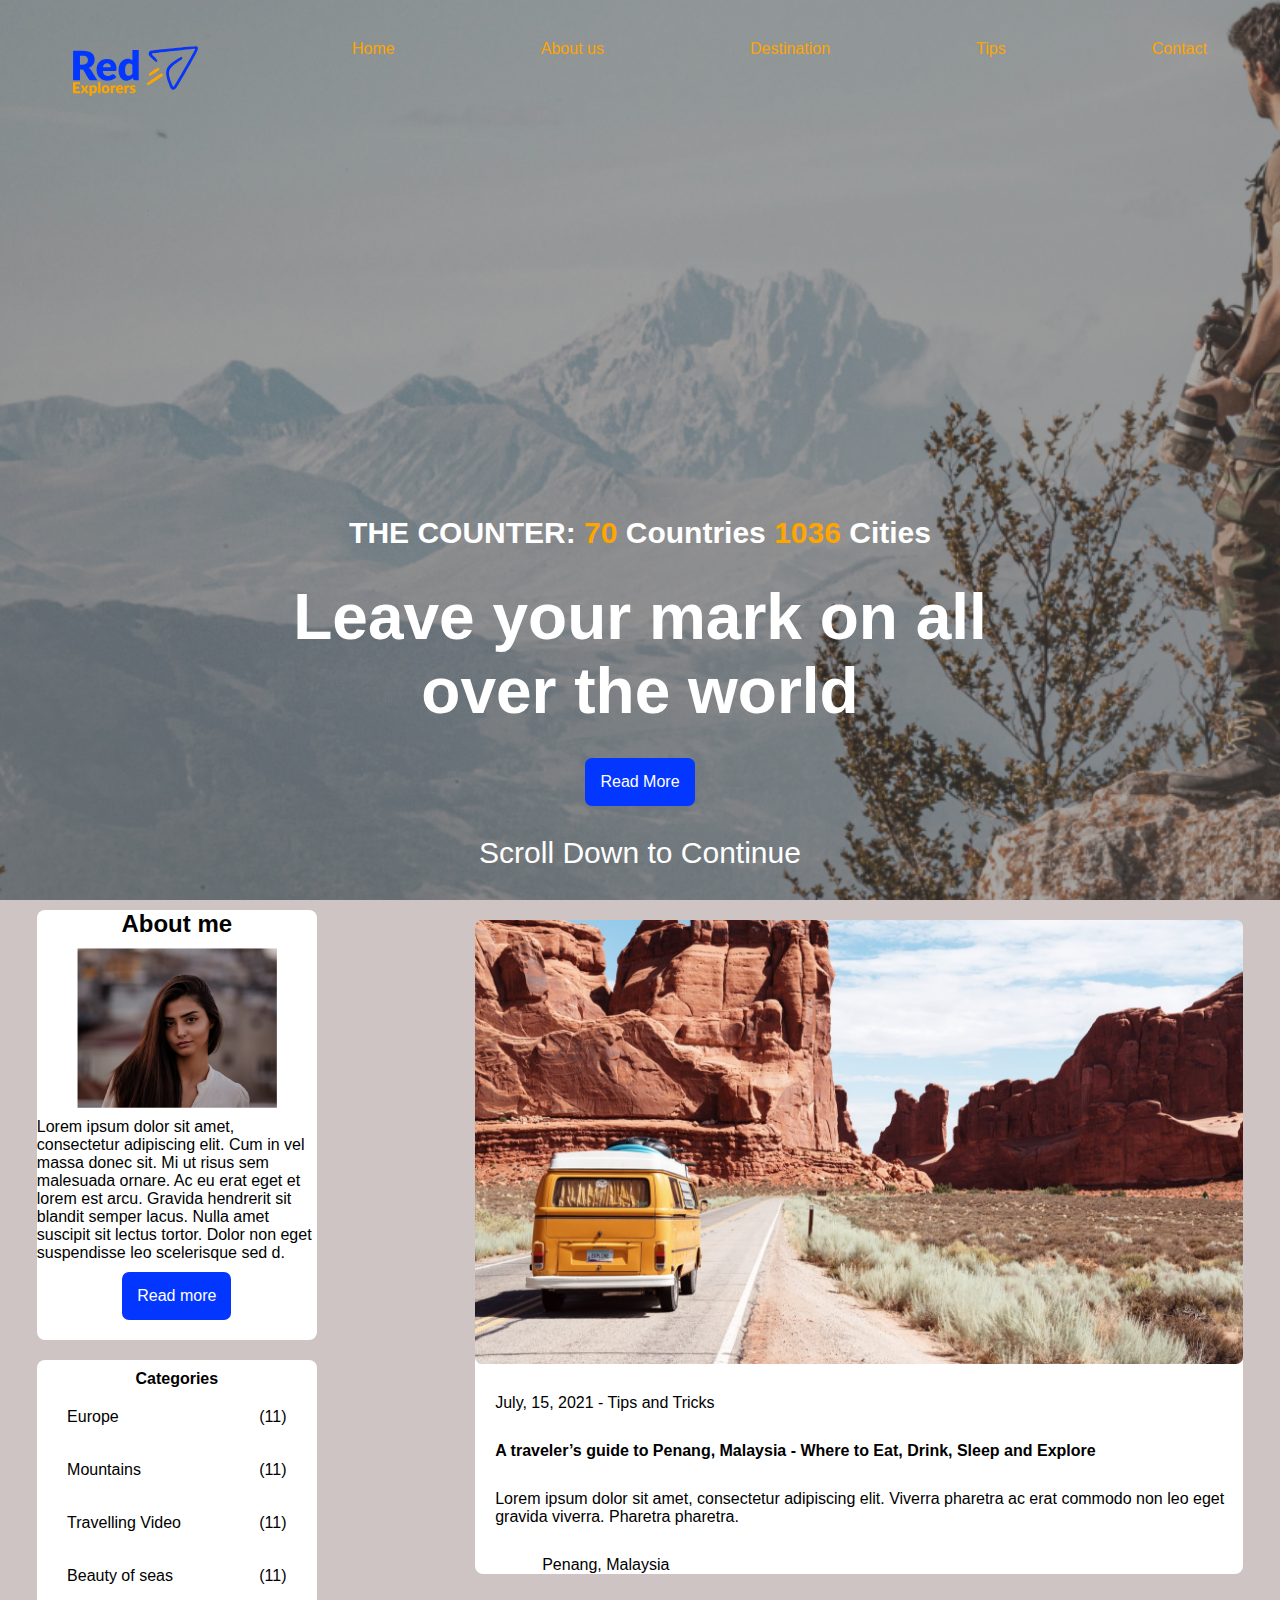
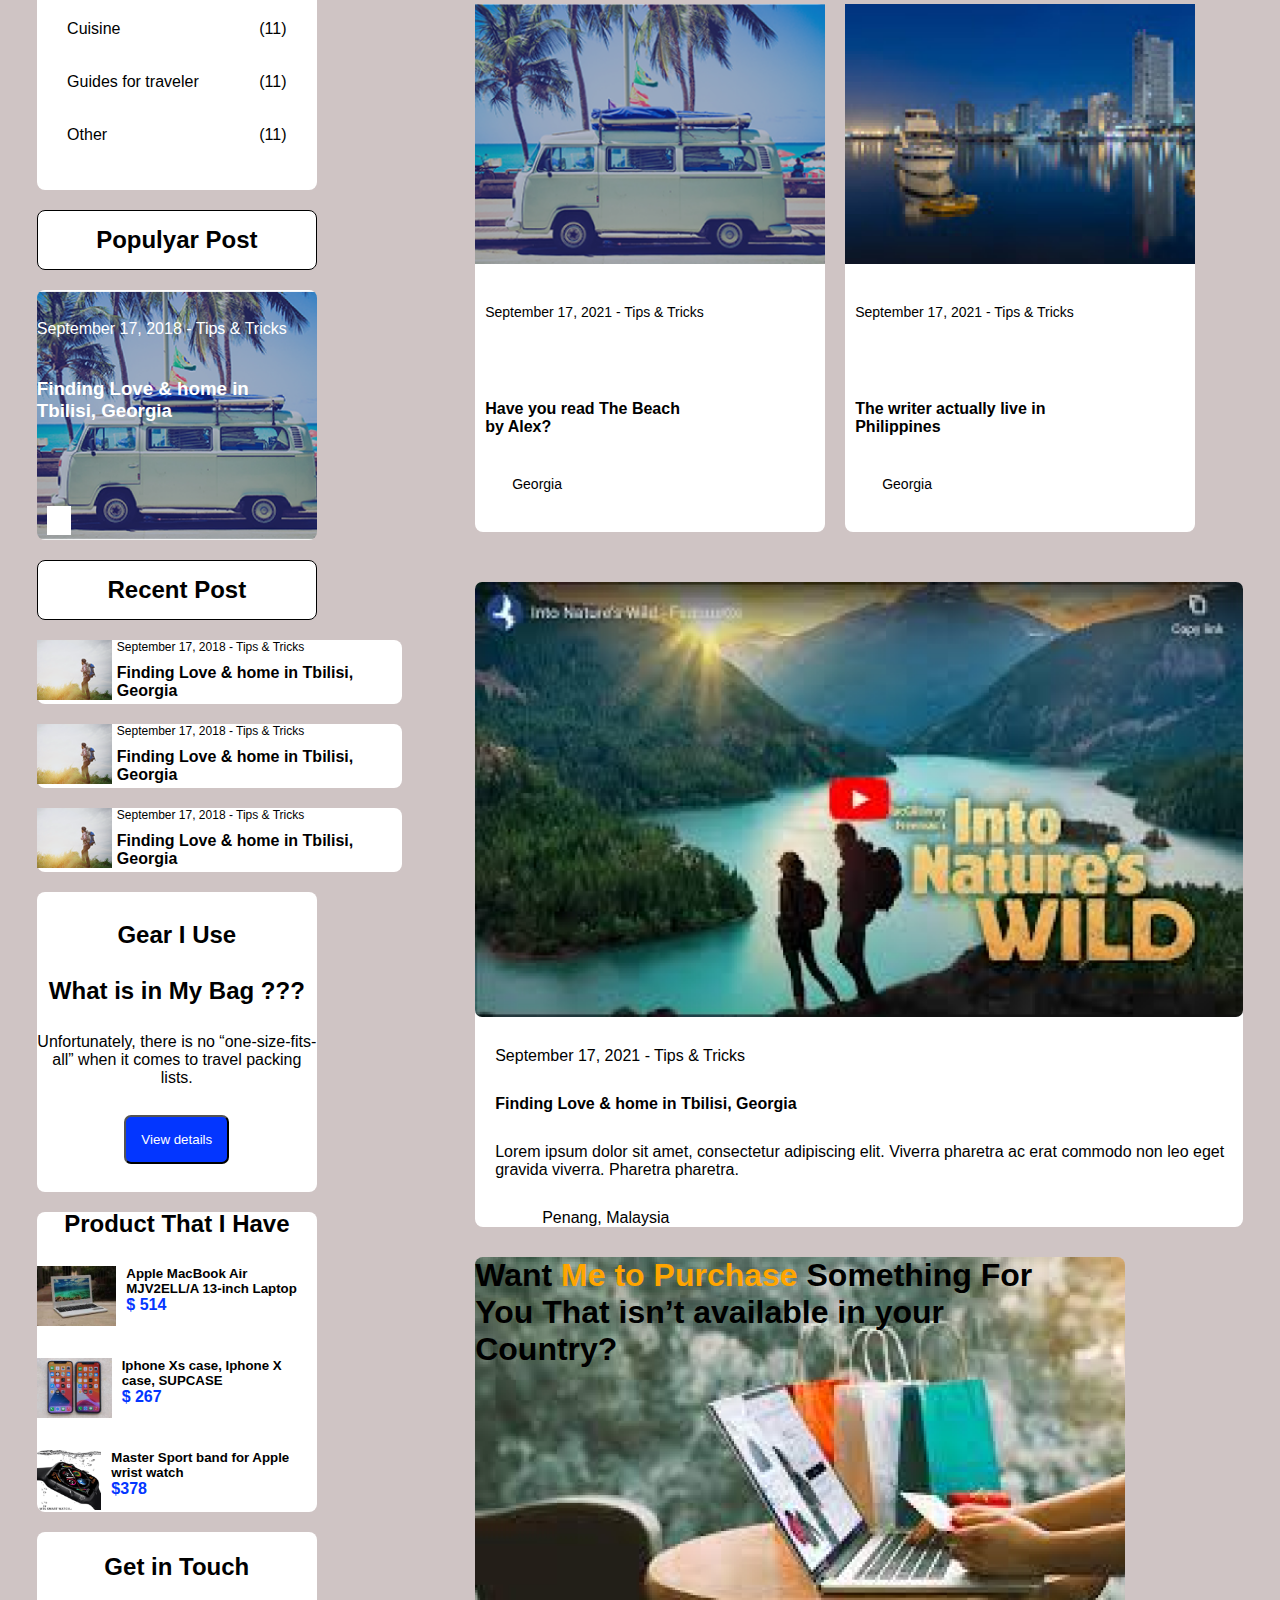
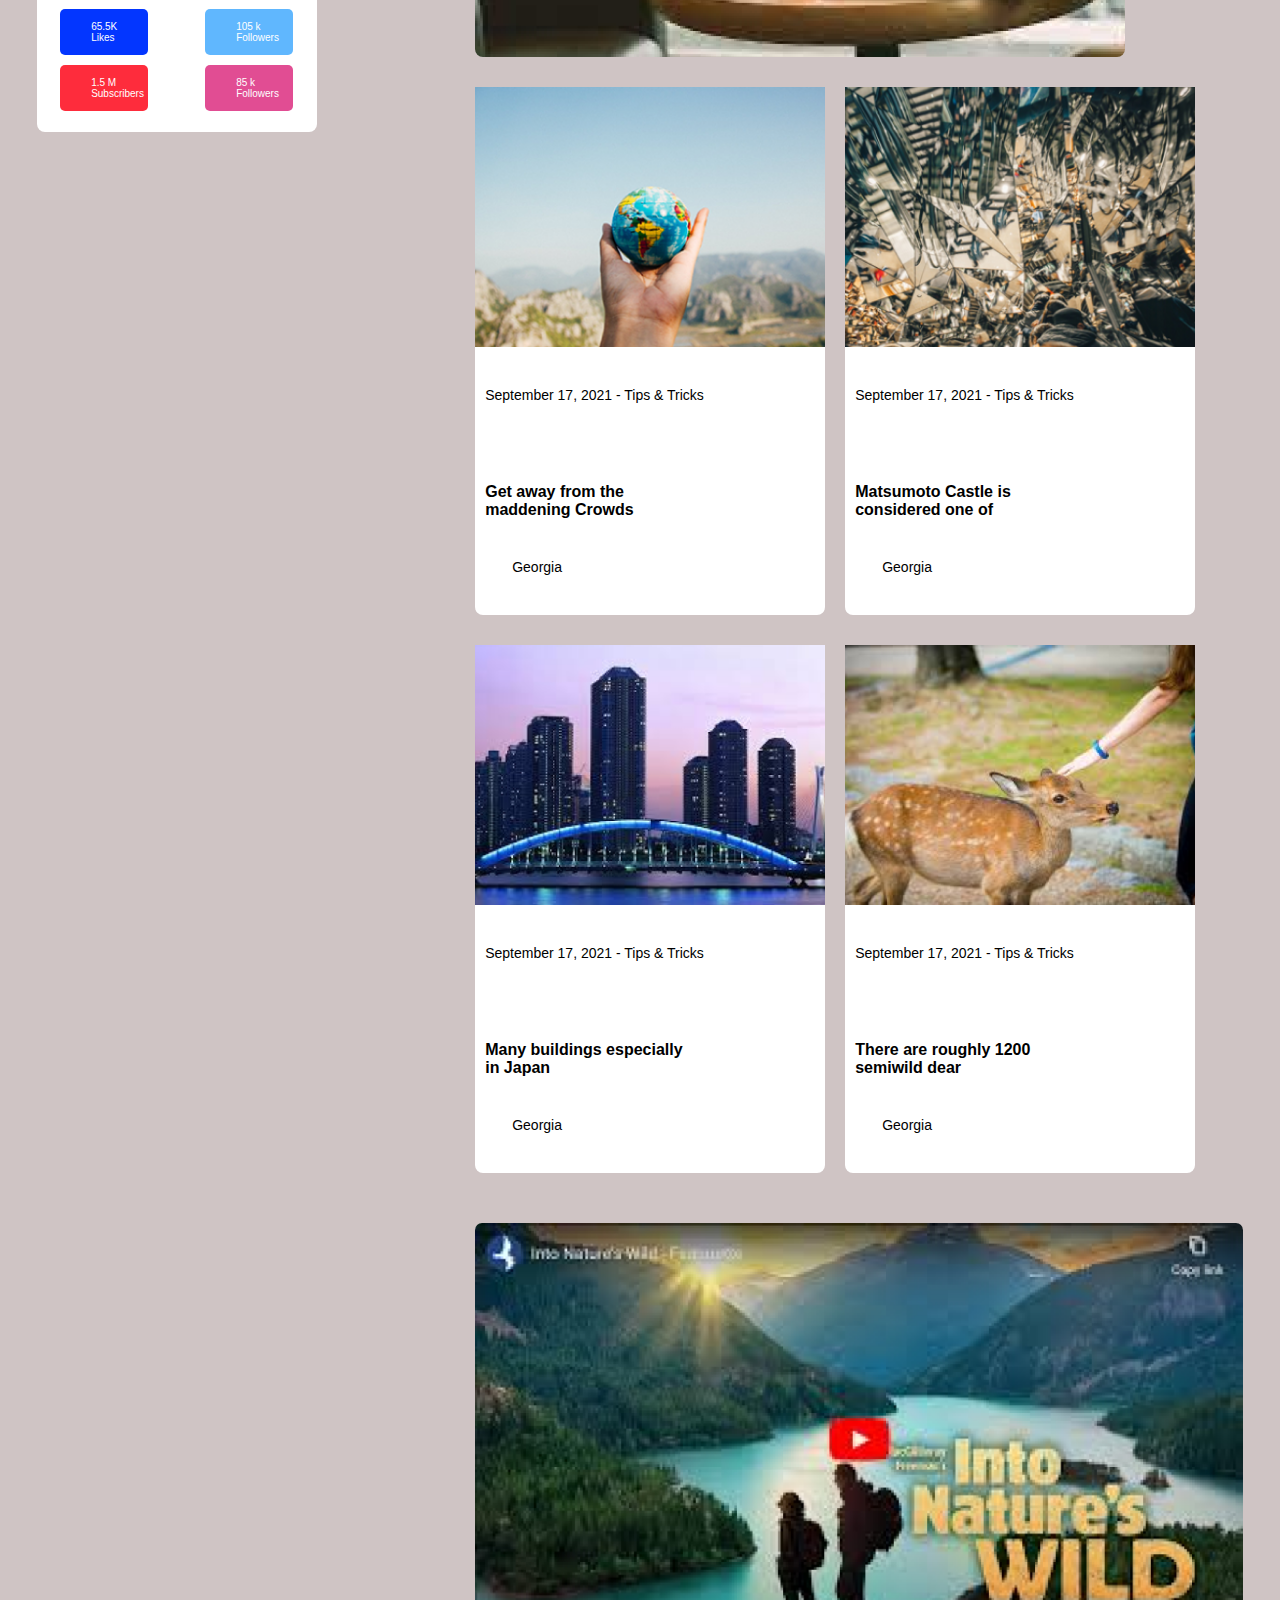
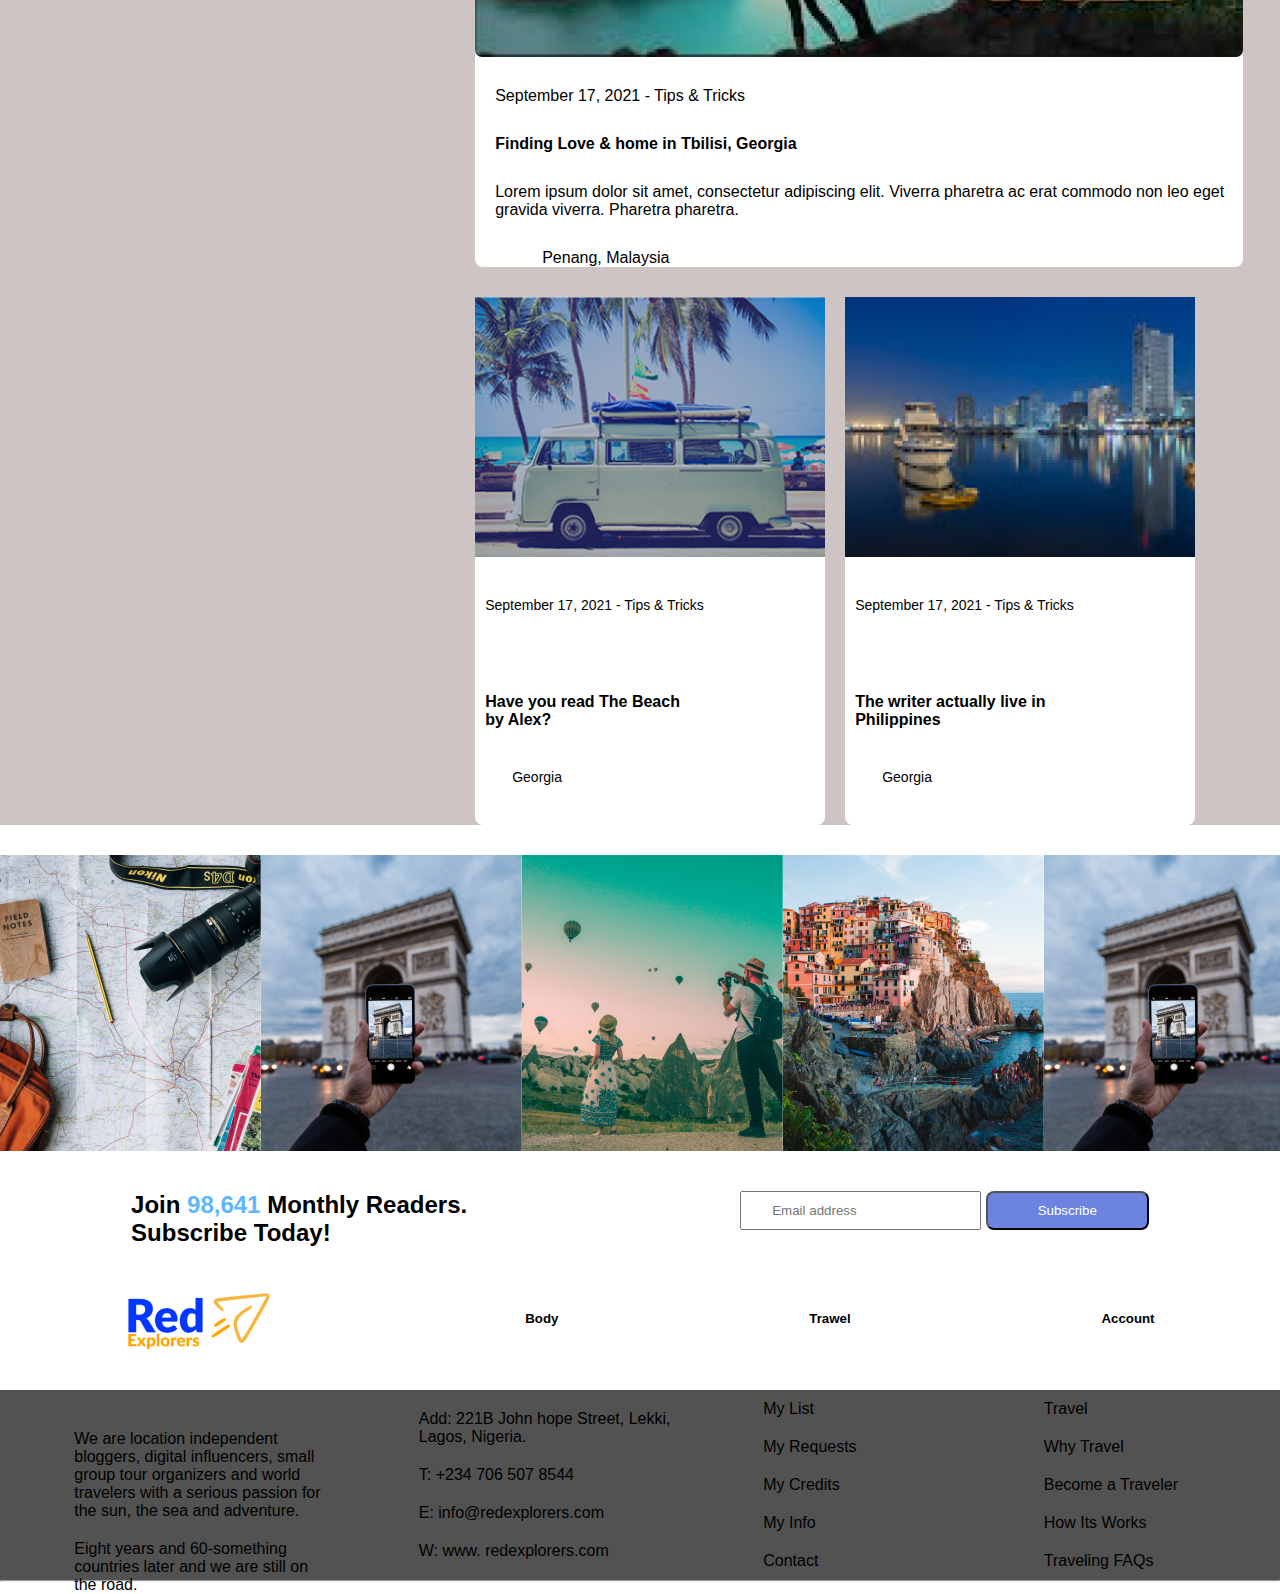
==== index.html @ 1b71341d "created welcome,section pages" ====
<!DOCTYPE html>
<html lang="en">

<head>
    <meta charset="UTF-8">
    <meta name="viewport" content="width=device-width, initial-scale=1.0">
    <title>figma3</title>
    <link rel="stylesheet" href="assets/Css/style.css">
    <link rel="stylesheet" href="https://cdnjs.cloudflare.com/ajax/libs/font-awesome/6.4.2/css/all.min.css"
        integrity="sha512-z3gLpd7yknf1YoNbCzqRKc4qyor8gaKU1qmn+CShxbuBusANI9QpRohGBreCFkKxLhei6S9CQXFEbbKuqLg0DA=="
        crossorigin="anonymous" referrerpolicy="no-referrer" />

</head>

<body>
    <div class="welcomepage">
        <div class="navigationbar">
            <img src="./assets/images/Logo (2).svg" alt="logo">
            <a href="./index.html">Home</a>
            <a href="#">About us</a>
            <a href="#">Destination</a>
            <a href="#">Tips</a>
            <a href="#">Contact</a>
        </div>
        <div class="section1">
            <h3>THE COUNTER: <span>70</span> Countries <span>1036 </span>Cities </h3>
            <h1>Leave your mark on all
                over the world </h1>
            <a href="#">Read More</a>
            <p>Scroll Down to Continue</p>
            <i class="fa-solid fa-circle-chevron-down" style="color:white; font-size: 30px; "></i>
        </div>
        <div class="location"><i class="fa-solid fa-location-dot" style="font-size:30px; color:#0336FF ;"></i></div>
    </div>

    <div class="section2">
        <div class="leftside">
            <div class="card1">
                <h2>About me</h2>
                <img src="./assets/images/Rectangle 33.png" alt="girl photo">
                <p>Lorem ipsum dolor sit amet, consectetur adipiscing elit. Cum in vel massa donec sit. Mi ut risus sem
                    malesuada ornare. Ac eu erat eget et lorem est arcu. Gravida hendrerit sit blandit semper lacus.
                    Nulla
                    amet suscipit sit lectus tortor. Dolor non eget suspendisse leo scelerisque sed d.</p>
                <a href="#">Read more</a>
            </div>
            <div class="card2">
                <h4 style="text-align: center; padding-top: 10px;">Categories</h4>
                <div class="numbersandparagraphs">
                    <div class="paragraphs">
                        <p>Europe</p>
                        <p>Mountains</p>
                        <p>Travelling Video</p>
                        <p>Beauty of seas</p>
                        <p>Cuisine</p>
                        <p> Guides for traveler</p>
                        <p>Other</p>
                    </div>
                    <div class="numbers">
                        <p>(11)</p>
                        <p>(11)</p>
                        <p>(11)</p>
                        <p>(11)</p>
                        <p>(11)</p>
                        <p>(11)</p>
                        <p>(11)</p>
                    </div>
                </div>
            </div>
            <div class="card3">
                <h2>Populyar Post</h2>
            </div>
            <div class="card4">
                <p> September 17, 2018 - Tips & Tricks</p>
                <h3>Finding Love & home in Tbilisi, Georgia</h3>
                <div class="icon">
                    <i class="fa-solid fa-chevron-left"></i>
                    <i class="fa-solid fa-chevron-right"></i>
                </div>
            </div>

            <div class="card5">
                <h2>Recent Post</h2>
            </div>
            <div class="card6">

                <div class="image">
                    <img src="./assets/images/image 8.png" alt="nature">
                </div>
                <div class="findinglove">
                    <p style="font-size: 12px;">September 17, 2018 - Tips & Tricks
                    </p>
                    <h4 style="width: 32ch;"> Finding Love & home in Tbilisi, Georgia </h4>
                </div>

            </div>
            <div class="card6">

                <div class="image">
                    <img src="./assets/images/image 8.png" alt="nature">
                </div>
                <div class="findinglove">
                    <p style="font-size: 12px;">September 17, 2018 - Tips & Tricks
                    </p>
                    <h4 style="width: 32ch;"> Finding Love & home in Tbilisi, Georgia </h4>
                </div>

            </div>
            <div class="card6">

                <div class="image">
                    <img src="./assets/images/image 8.png" alt="nature">
                </div>
                <div class="findinglove">
                    <p style="font-size: 12px;">September 17, 2018 - Tips & Tricks
                    </p>
                    <h4 style="width: 32ch;"> Finding Love & home in Tbilisi, Georgia </h4>
                </div>
            </div>
            <div class="card7">
                <h2>Gear I Use </h2>
                <h2> What is in My Bag ??? </h2>
                <p>Unfortunately, there is no “one-size-fits-all” when it comes to travel packing lists.</p>
                <button><a href="#">View details </a>
                </button>
            </div>

            <div class="card8">
                <h2>Product That I Have</h2>

                <div class="first">

                    <div class="image">
                        <img src="./assets/images/image 13.png" alt="Apple macBook">
                    </div>
                    <div class="price">
                        <h5>Apple MacBook Air MJV2ELL/A 13-inch Laptop </h5>
                        <p>$ 514</p>
                    </div>
                </div>
                <div class="first">

                    <div class="image">
                        <img src="./assets/images/image 14.png" alt="">
                    </div>
                    <div class="price">
                        <h5>Iphone Xs case, Iphone X case, SUPCASE </h5>
                        <p>$ 267</p>
                    </div>
                </div>

                <div class="first">

                    <div class="image">
                        <img src="./assets/images/image 15.png" alt="">
                    </div>
                    <div class="price">
                        <h5>Master Sport band for Apple wrist watch </h5>
                        <p>$378</p>
                    </div>
                </div>
            </div>

            <div class="card9">
                <h2> Get in Touch</h2>
                <div class="socialmedia">
                    <div class="facebook">

                        <a href="#"> <i class="fa-brands fa-facebook" style="color: white;"></i>
                            <p>65.5K Likes</p>
                        </a>

                    </div>

                    <div class="twitter">
                        <a href="#"> <i class="fa-brands fa-twitter"></i>
                            <p>105 k Followers</p>
                        </a>
                    </div>
                    <div class="youtube">
                        <a href="#"><i class="fa-brands fa-youtube"></i>
                            <p>1.5 M Subscribers</p>
                        </a>
                    </div>
                    <div class="insta">
                        <a href="#"> <i class="fa-brands fa-square-instagram"></i>
                            <p>85 k Followers</p>
                        </a>
                    </div>
                </div>

            </div>

        </div>

        <div class="rightside">
            <div class="card10">
                <img src="./assets/images/Rectangle 180.png" alt="bus">
                <p>July, 15, 2021 - Tips and Tricks </p>
                <h4>A traveler’s guide to Penang, Malaysia - Where to
                    Eat, Drink, Sleep and Explore </h4>
                <p>Lorem ipsum dolor sit amet, consectetur adipiscing elit. Viverra pharetra ac erat commodo non leo
                    eget gravida viverra. Pharetra pharetra.</p>


                <div class="loca">
                    <i class="fa-solid fa-location-dot" style="color: orange;"></i>
                    <p>Penang, Malaysia </p>
                </div>
            </div>

            <div class="cards11">
                <div class="card11">
                    <img src="./assets/images/image 4.png" alt="bus">
                    <p>September 17, 2021 - Tips & Tricks</p>
                    <h4 style="width: 25ch; padding-left: 10px;">Have you read The Beach by Alex?</h4>
                    <div class="loca">
                        <i class="fa-solid fa-location-dot" style="color: orange;"></i>
                        <p>Georgia </p>
                    </div>
                </div>

                <div class="card11">
                    <img src="./assets/images/image 5.png" alt="">
                    <p>September 17, 2021 - Tips & Tricks</p>
                    <h4 style="width: 25ch; padding-left: 10px;">The writer actually live in Philippines</h4>
                    <div class="loca">
                        <i class="fa-solid fa-location-dot" style="color: orange;"></i>
                        <p>Georgia </p>
                    </div>
                </div>
            </div>
            <div class="card10">
                <img src="./assets/images/image 17.png" alt="">
                <p>September 17, 2021 - Tips & Tricks </p>
                <h4>Finding Love & home in Tbilisi, Georgia </h4>
                <p>Lorem ipsum dolor sit amet, consectetur adipiscing elit. Viverra pharetra ac erat commodo non leo
                    eget gravida viverra. Pharetra pharetra.</p>

                <div class="loca">
                    <i class="fa-solid fa-location-dot" style="color: orange;"></i>
                    <p>Penang, Malaysia </p>
                </div>
            </div>

            <div class="card12">
                <h1> Want <span>Me to Purchase</span> Something For You That isn’t available in your Country?</h1>
            </div>
            <div class="cards11">
                <div class="card11">
                    <img src="./assets/images/image 19.png" alt="">
                    <p>September 17, 2021 - Tips & Tricks</p>
                    <h4 style="width: 25ch; padding-left: 10px;">Get away from the maddening Crowds</h4>
                    <div class="loca">
                        <i class="fa-solid fa-location-dot" style="color: orange;"></i>
                        <p>Georgia </p>
                    </div>
                </div>

                <div class="card11">
                    <img src="./assets/images/image 20.png" alt="">
                    <p>September 17, 2021 - Tips & Tricks</p>
                    <h4 style="width: 25ch; padding-left: 10px;">Matsumoto Castle is considered one of</h4>
                    <div class="loca">
                        <i class="fa-solid fa-location-dot" style="color: orange;"></i>
                        <p>Georgia </p>
                    </div>
                </div>
            </div>
            <div class="cards11">
                <div class="card11">
                    <img src="./assets/images/image 21.png" alt="crowds">
                    <p>September 17, 2021 - Tips & Tricks</p>
                    <h4 style="width: 25ch; padding-left: 10px;">Many buildings especially in Japan </h4>
                    <div class="loca">
                        <i class="fa-solid fa-location-dot" style="color: orange;"></i>
                        <p>Georgia </p>
                    </div>
                </div>

                <div class="card11">
                    <img src="./assets/images/image 22.png" alt="castle">
                    <p>September 17, 2021 - Tips & Tricks</p>
                    <h4 style="width: 25ch; padding-left: 10px;">There are roughly 1200 semiwild dear</h4>
                    <div class="loca">
                        <i class="fa-solid fa-location-dot" style="color: orange;"></i>
                        <p>Georgia </p>
                    </div>
                </div>
            </div>
            <div class="card10">
                <img src="./assets/images/image 17.png" alt="">
                <p>September 17, 2021 - Tips & Tricks </p>
                <h4>Finding Love & home in Tbilisi, Georgia </h4>
                <p>Lorem ipsum dolor sit amet, consectetur adipiscing elit. Viverra pharetra ac erat commodo non leo
                    eget gravida viverra. Pharetra pharetra.</p>


                <div class="loca">
                    <i class="fa-solid fa-location-dot" style="color: orange;"></i>
                    <p>Penang, Malaysia </p>
                </div>
            </div>

            <div class="cards11">
                <div class="card11">
                    <img src="./assets/images/image 4.png" alt="bus">
                    <p>September 17, 2021 - Tips & Tricks</p>
                    <h4 style="width: 25ch; padding-left: 10px;">Have you read The Beach by Alex?</h4>
                    <div class="loca">
                        <i class="fa-solid fa-location-dot" style="color: orange;"></i>
                        <p>Georgia </p>
                    </div>
                </div>

                <div class="card11">
                    <img src="./assets/images/image 5.png" alt="">
                    <p>September 17, 2021 - Tips & Tricks</p>
                    <h4 style="width: 25ch; padding-left: 10px;">The writer actually live in Philippines</h4>
                    <div class="loca">
                        <i class="fa-solid fa-location-dot" style="color: orange;"></i>
                        <p>Georgia </p>
                    </div>
                </div>
            </div>
        </div>
    </div>
    <div class="images">
        <img src="./assets/images/qyAka7W5uMY.png" alt="">
        <img src="./assets/images/O0zLR_lVt8I.png" alt="">
        <img src="./assets/images/miKmVyq3qhE.png" alt="">
        <img src="./assets/images/rknrvCrfS1k.png" alt="">
        <img src="./assets/images/O0zLR_lVt8I.png" alt="">
        <img src="./assets/images/qyAka7W5uMY.png" alt="">
    </div>
    <div class="footer1">
        <h2 style="width: 26ch;">
            Join <span>98,641 </span>Monthly Readers. Subscribe Today!
        </h2>
        <div class="emailsubscribe">
            <input type="text" placeholder="Email address" style="padding: 10px 30px; ">
            <button>Subscribe</button>
        </div>
    </div>
    <div class="footerhead">
        <img src="./assets/images/Group 12 1.png" alt="logo">
        <h5>Body</h5>
        <h5>Trawel</h5>
        <h5>Account</h5>
    </div>
    <div class="end">

        <div class="footerends">
            <div class="footerend1">
                <p>We are location independent bloggers, digital influencers, small group tour organizers and world
                    travelers
                    with a serious passion for the sun, the sea and adventure.
                </p>
                <p> Eight years and 60-something countries later and we are still on the road.</p>
            </div>
            <div class="footerend2">
                <p>Add: 221B John hope
                    Street, Lekki, Lagos,
                    Nigeria.</p>
                <a href="#">T: +234 706 507 8544</a>
                <a href="#">E: info@redexplorers.com</a>
                <a href="#">W: www. redexplorers.com</a>
            </div>
            <div class="footerend3">
                <a href="#"> My List</a>
                <a href="#"> My Requests</a>
                <a href="#">My Credits </a>
                <a href="#"> My Info</a>
                <a href="#">Contact </a>
            </div>
            <div class="footerend4">
                <a href="#">Travel</a>
                <a href="#">Why Travel</a>
                <a href="#">Become a Traveler</a>
                <a href="#">How Its Works</a>
                <a href="#">Traveling FAQs</a>
            </div>
        </div>
        <hr>

        
    </div>

</body>
---- assets/Css/style.css ----
* {
  margin: 0px;
  padding: 0px;
  box-sizing: border-box;
  font-family: sans-serif;
}

.welcomepage {
  display: flex;
  flex-direction: column;
  justify-content: space-between;

  height: 100vh;
  background-image: url("../images/Rectangle\ 1.png");
  background-repeat: no-repeat;
  background-size: cover;
  position: relative;

}

.navigationbar {
  display: flex;
  justify-content: space-around;
  margin-top: 40px;
}

.navigationbar a {
  text-decoration: none;
  color: #FFA500;
}

.section1 {
  display: flex;
  flex-direction: column;
  gap: 30px;
  justify-content: center;
  align-items: center;

}

.section1 a {
  color: white;
  background-color: #0336FF;
  padding: 15px;
  text-decoration: none;
  border-radius: 7px;
}

.section1 p,
.section1 h3,
.section1 h1 {
  color: white
}

.section1 h1 {
  width: 22ch;
  text-align: center;
  font-size: 64px;
}

.section1 span {
  color: #FFA500;
}

.section1 h3,
.section1 span,
.section1 p {
  font-size: 30px;
}

.location {
  position: absolute;
  bottom: 30px;
  right: 80px;
}

.card1 {
  width: 280px;
  height: 430px;

}

.card1 img {
  width: 200px;
  height: 160px;
}

.card1 a {
  color: white;
  background-color: #0336FF;
  padding: 15px;
  text-decoration: none;
  border-radius: 7px;
}

.card1 {
  display: flex;
  flex-direction: column;
  gap: 10px;
  align-items: center;
  margin-top: 10px;
}

.card2 {
  width: 280px;
  height: 430px;
}

.paragraphs {
  margin-top: 20px;
  display: flex;
  flex-direction: column;
  gap: 35px;
}

.numbers {
  margin-top: 20px;
  display: flex;
  flex-direction: column;
  gap: 35px;
}

.numbersandparagraphs {
  display: flex;
  justify-content: space-around;
}

.card3 {
  text-align: center;
  width: 280px;
  height: 60px;
  border: 1px solid;
  display: flex;
  align-items: center;
  justify-content: center;
}

.card4 p {
  margin-top: 30px;
  color: white;
}

.card4 h3 {
  font-weight: bold;
  color: white;
  width: 23ch;
}

.card4 {
  width: 280px;
  height: 250px;
  display: flex;
  flex-direction: column;
  gap: 40px;
  background-image: url("../images/image\ 6.png");
  background-size: cover;
}

.card5 {
  width: 280px;
  height: 60px;
  border: 1px solid;
  display: flex;
  align-items: center;
  justify-content: center;
}

.card4 i {
  background-color: white;
  padding: 6px;
}

/* .icon{
  display: flex;
  margin-left: 10px;
  gap: 30px;
} */
.icon {
  position: absolute;
  bottom: 10px;
  left: 10px;
}

.card4 {
  position: relative;
}

.findinglove {
  display: flex;
  flex-direction: column;
  gap: 10px;
}

.card6 {
  display: flex;
  justify-content: space-around;

}

.card6 img {
  height: 60px;
  margin-right: 5px;
}

.card7 a {
  color: white;
  text-decoration: none;
}

.card7 button {
  background-color: #0336FF;
  padding: 15px;
  border-radius: 7px;
}

.card7,
.card8,
.card9 {
  width: 280px;
  height: 300px;
  display: flex;
  flex-direction: column;
  gap: 28px;
  justify-content: center;
  align-items: center;
}

.card7 p {
  text-align: center;
  color: rgb (170, 171, 172);
}

.card8 p {
  color: #0336FF;
  font-weight: bold;
}

.first {
  display: flex;
  flex-direction: row;
  gap: 5px;
}

.card8 img {
  height: 60px;
  margin-right: 5px;
}


.facebook a,
.twitter a,
.youtube a,
.insta a {
  background-color: #0336FF;
  padding: 12px 24px;
  border-radius: 5px;
  display: flex;
  gap: 7px;
  text-decoration: none;
}

.facebook a,
.twitter a,
.youtube a,
.insta a {
  color: white;
}

.card9 .twitter a {
  background-color: #60B7FE;
}

.card9 p {
  width: 6ch;
  font-size: 10px;
}

.card9 .youtube a {
  background-color: #FE2C3C;
}

.card9 .insta a {
  background-color: #E14D93;
}

.card9 {
  background-color: bisque;
  height: 200px;
}

.socialmedia {
  display: flex;
  flex-wrap: wrap;
  justify-content: space-around;
  gap: 10px;
}

.leftside {
  display: flex;
  flex-direction: column;
  gap: 20px;
}

.card10 img {
  width: 100%;
  height: 70%;
  object-fit: cover;
  border-radius: 7px;
}

.loca,
.comment {
  display: flex;
  gap: 7px;
  padding-left: 20px;
}

.endcard10 {
  display: flex;
}

.card10 {
  display: flex;
  flex-direction: column;
  gap: 30px;
  margin-top: 20px;
}

.card10 p,
.card10 h4,
.card10 i {
  padding-left: 20px;
}

.card11 {
  width: 350px;
  display: flex;
  gap: 40px;
  flex-direction: column;

}

.card11 img {
  width: 350px;
  height: 260px;
  object-fit: cover;
}

.card11 p {
  font-size: 14px;
  margin-bottom: 40px;
  padding-left: 10px;
}

.cards11 {
  display: flex;
  gap: 20px;
}

.card12 {
  background-image: url("../images/image\ 18.png");
  object-fit: cover;
  background-repeat: no-repeat;
  object-fit: cover;
  width: 650px;
  height: 400px;
}

.card12 h1 {
  width: 32ch;
}

.card12 h1 span {
  color: #FFA500;
}

.rightside {
  display: flex;
  flex-direction: column;
  gap: 30px;
  width: 60%;
}

.section2 {
  display: flex;
  justify-content: space-around;
  background-color: rgb(207, 196, 196);
}

.card1,
.card2,
.card3,
.card4,
.card5,
.card6,
.card7,
.card8,
.card9,
.card10,
.card11,
.card12 {
  background-color: white;
  border-radius: 8px;
}

.images {
  margin-top: 30px;
  display: flex;
}

.footer1 {
  margin-top: 40px;
  display: flex;
  justify-content: space-around;
}

.footer1 button {
  color: white;
  background-color: #6c84e0;
  padding: 10px 50px;
  border-radius: 8px;
}

.footer1 span {
  color: #60B7FE;
}

.footer1 button:hover {
  background-color: blue;
}

.footerhead{
margin-top: 40px;
  display: flex;
  justify-content: space-around;
  align-items: center;
}
.footerhead h5{
  font-weight:900
}
.footerend1{
  display: flex;
  flex-direction: column;
  gap: 20px;
  height: 150px;
  width: 20%;
  margin-left: 30px;
  margin-top: 40px;
}
.footerend2{
  display: flex;
  flex-direction: column;
  gap: 20px;
  height: 150px;
  width: 20%;

}
.footerend3,.footerend4{
  display: flex;
  flex-direction: column;
  gap: 20px;
  height: 170px;
  width: 15%;
 
}
.footerend2 a,.footerend3 a,.footerend4 a{
  text-decoration: none;
  color: black;
}

.footerends{
  display: flex;
  justify-content: space-around;
  align-items: center;
  margin-top: 40px;
}
.end{
  background: rgba(0, 0, 0, 0.68);
}
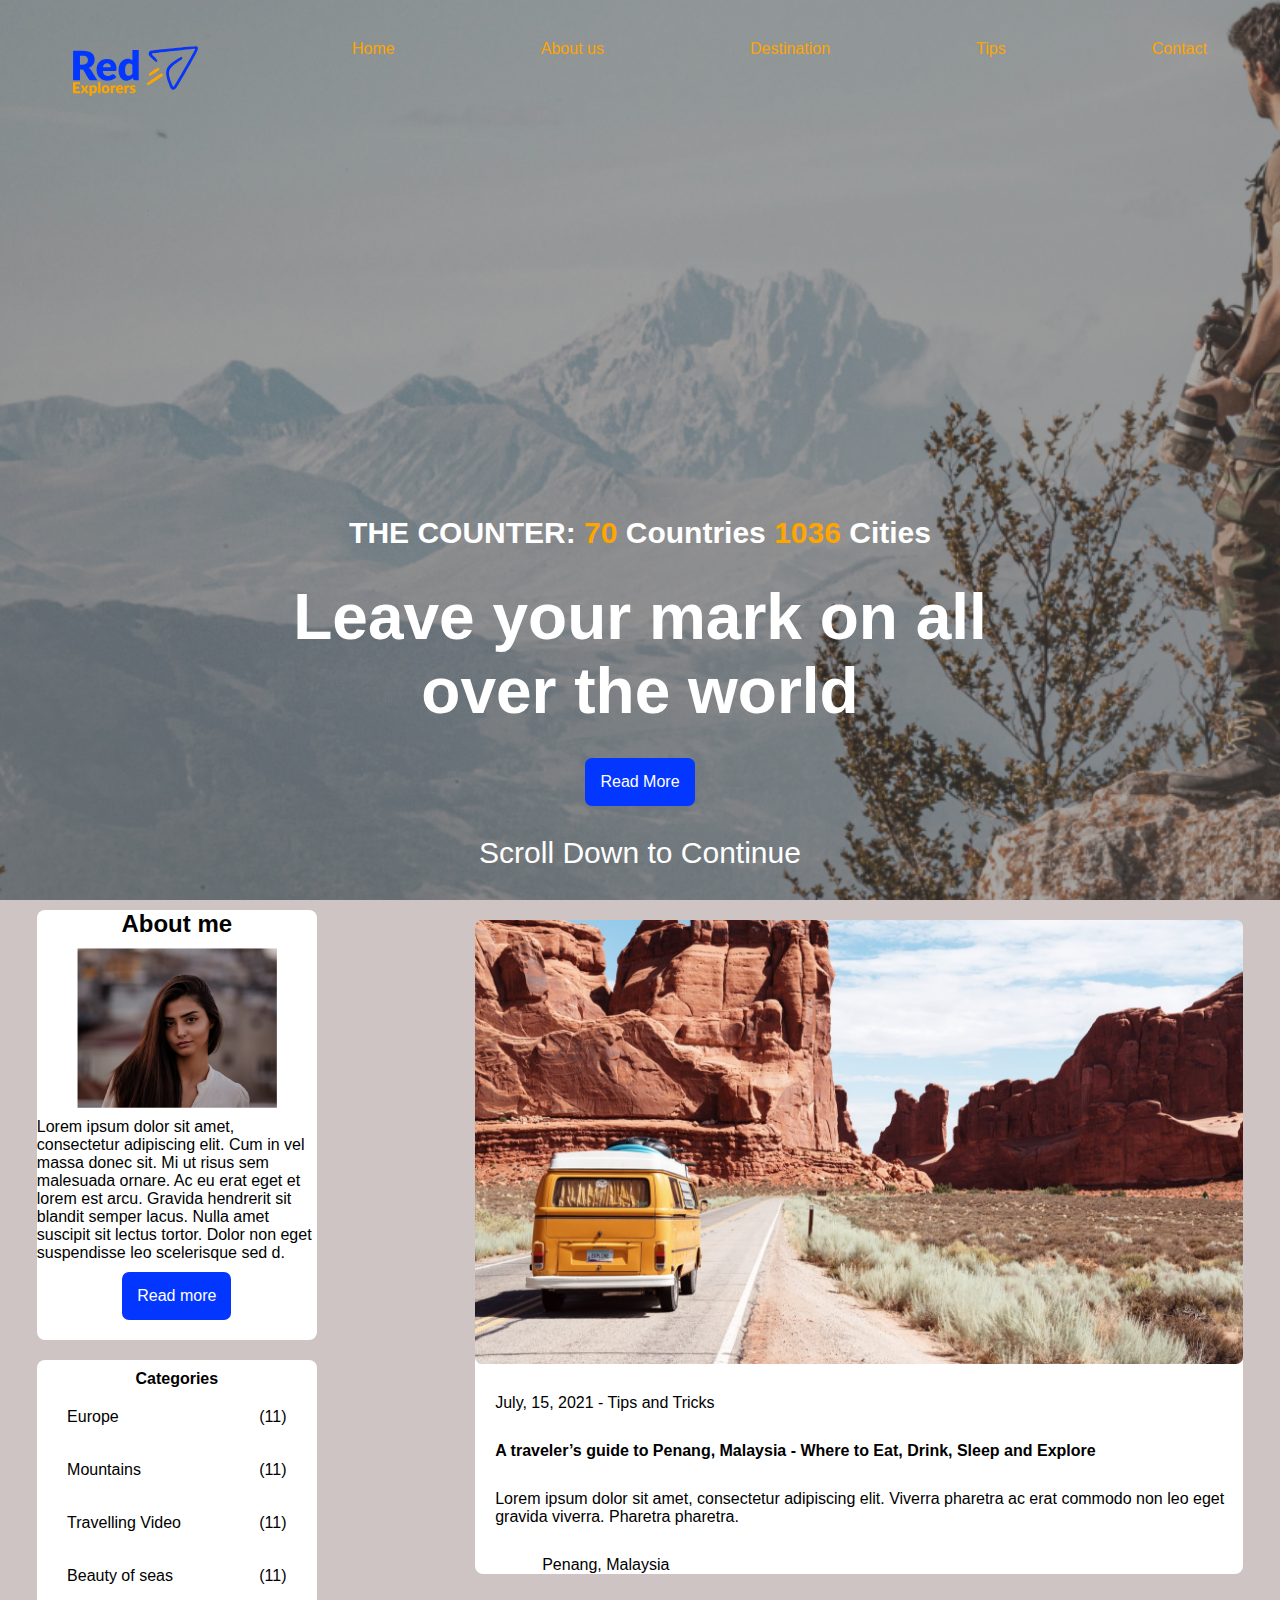
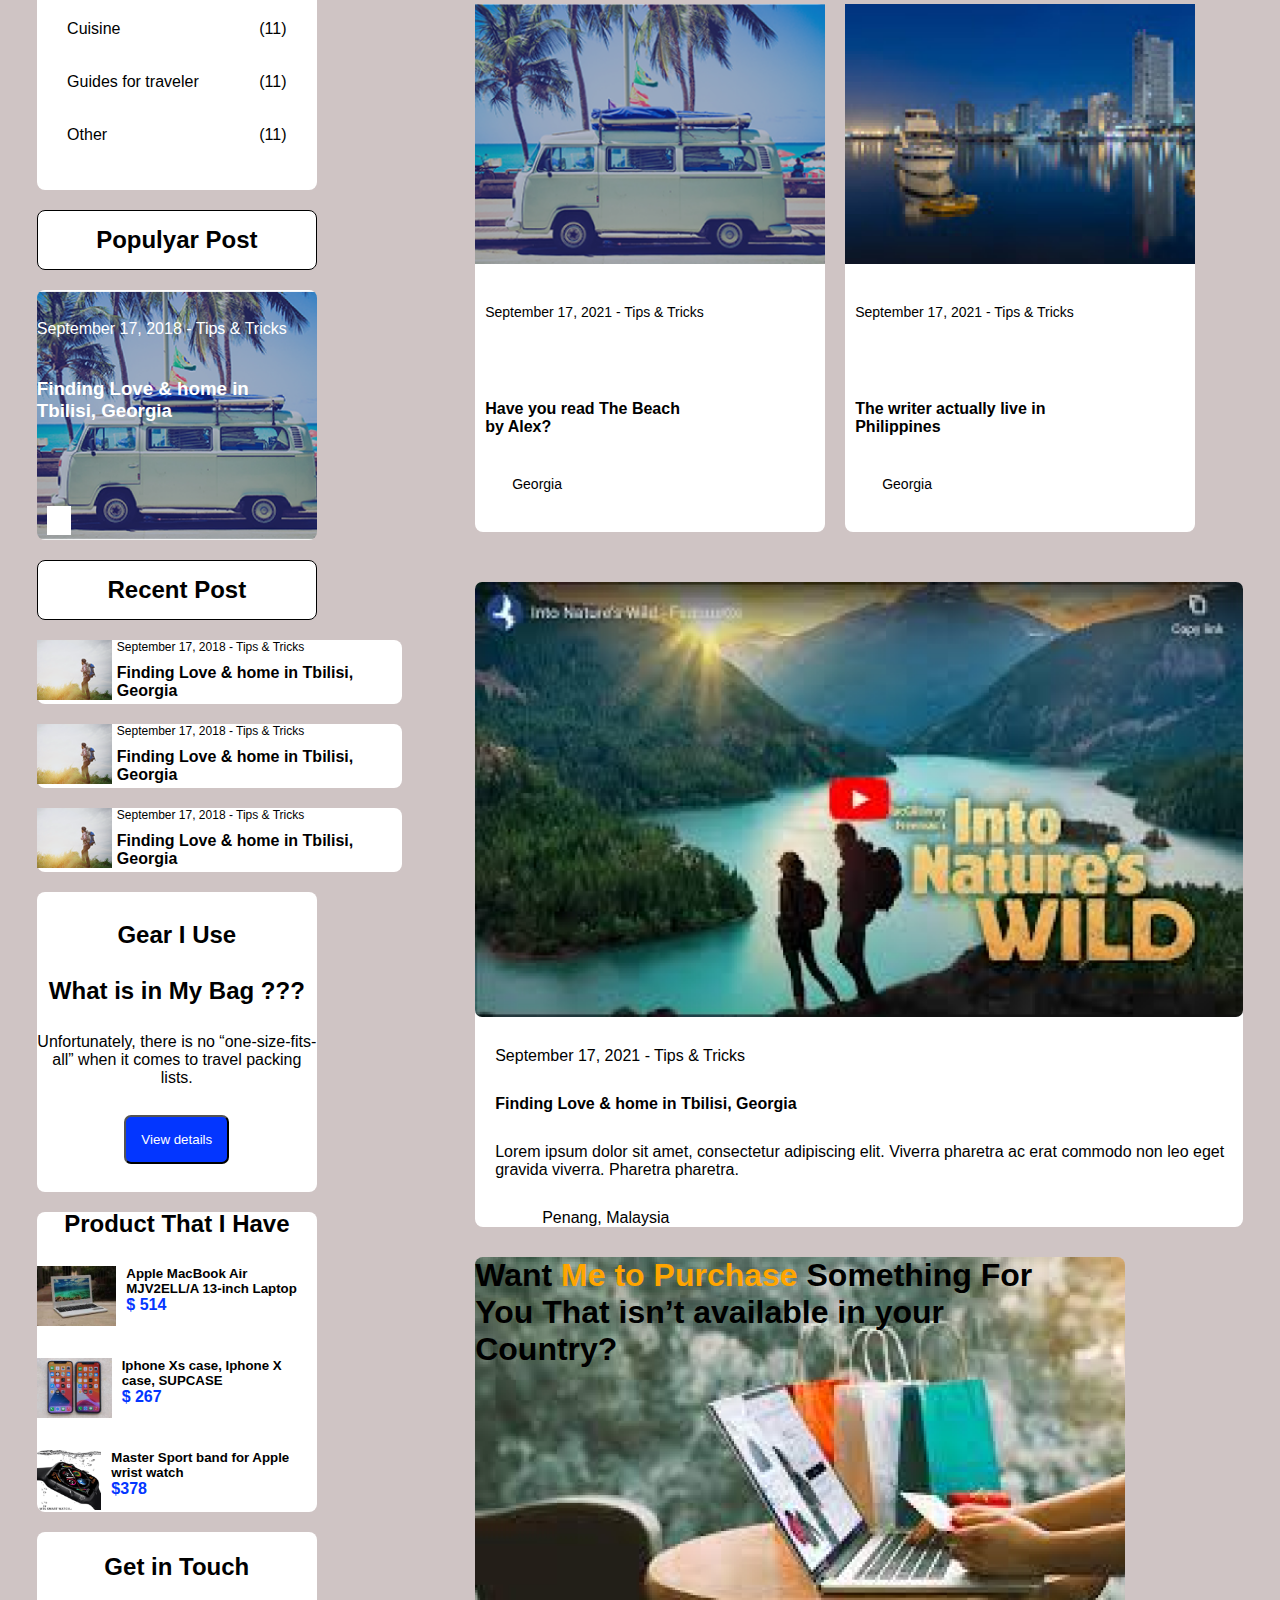
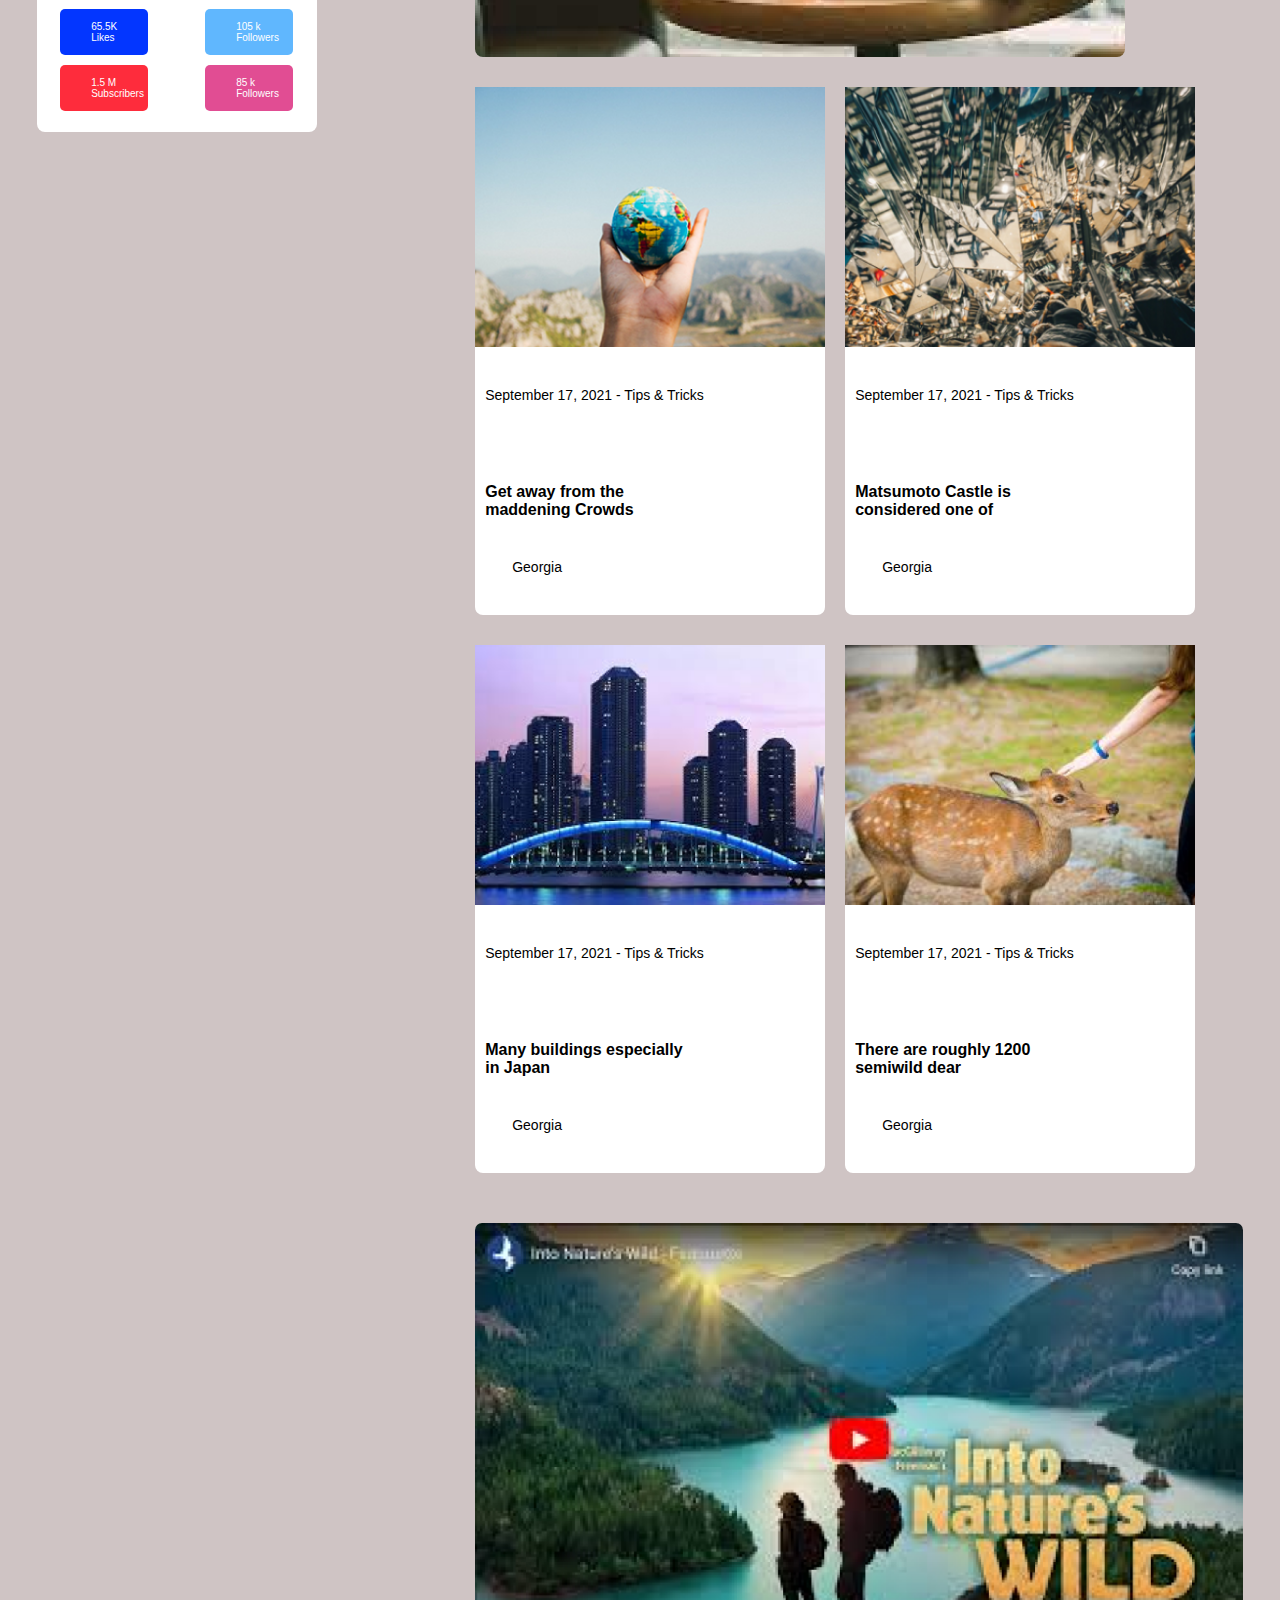
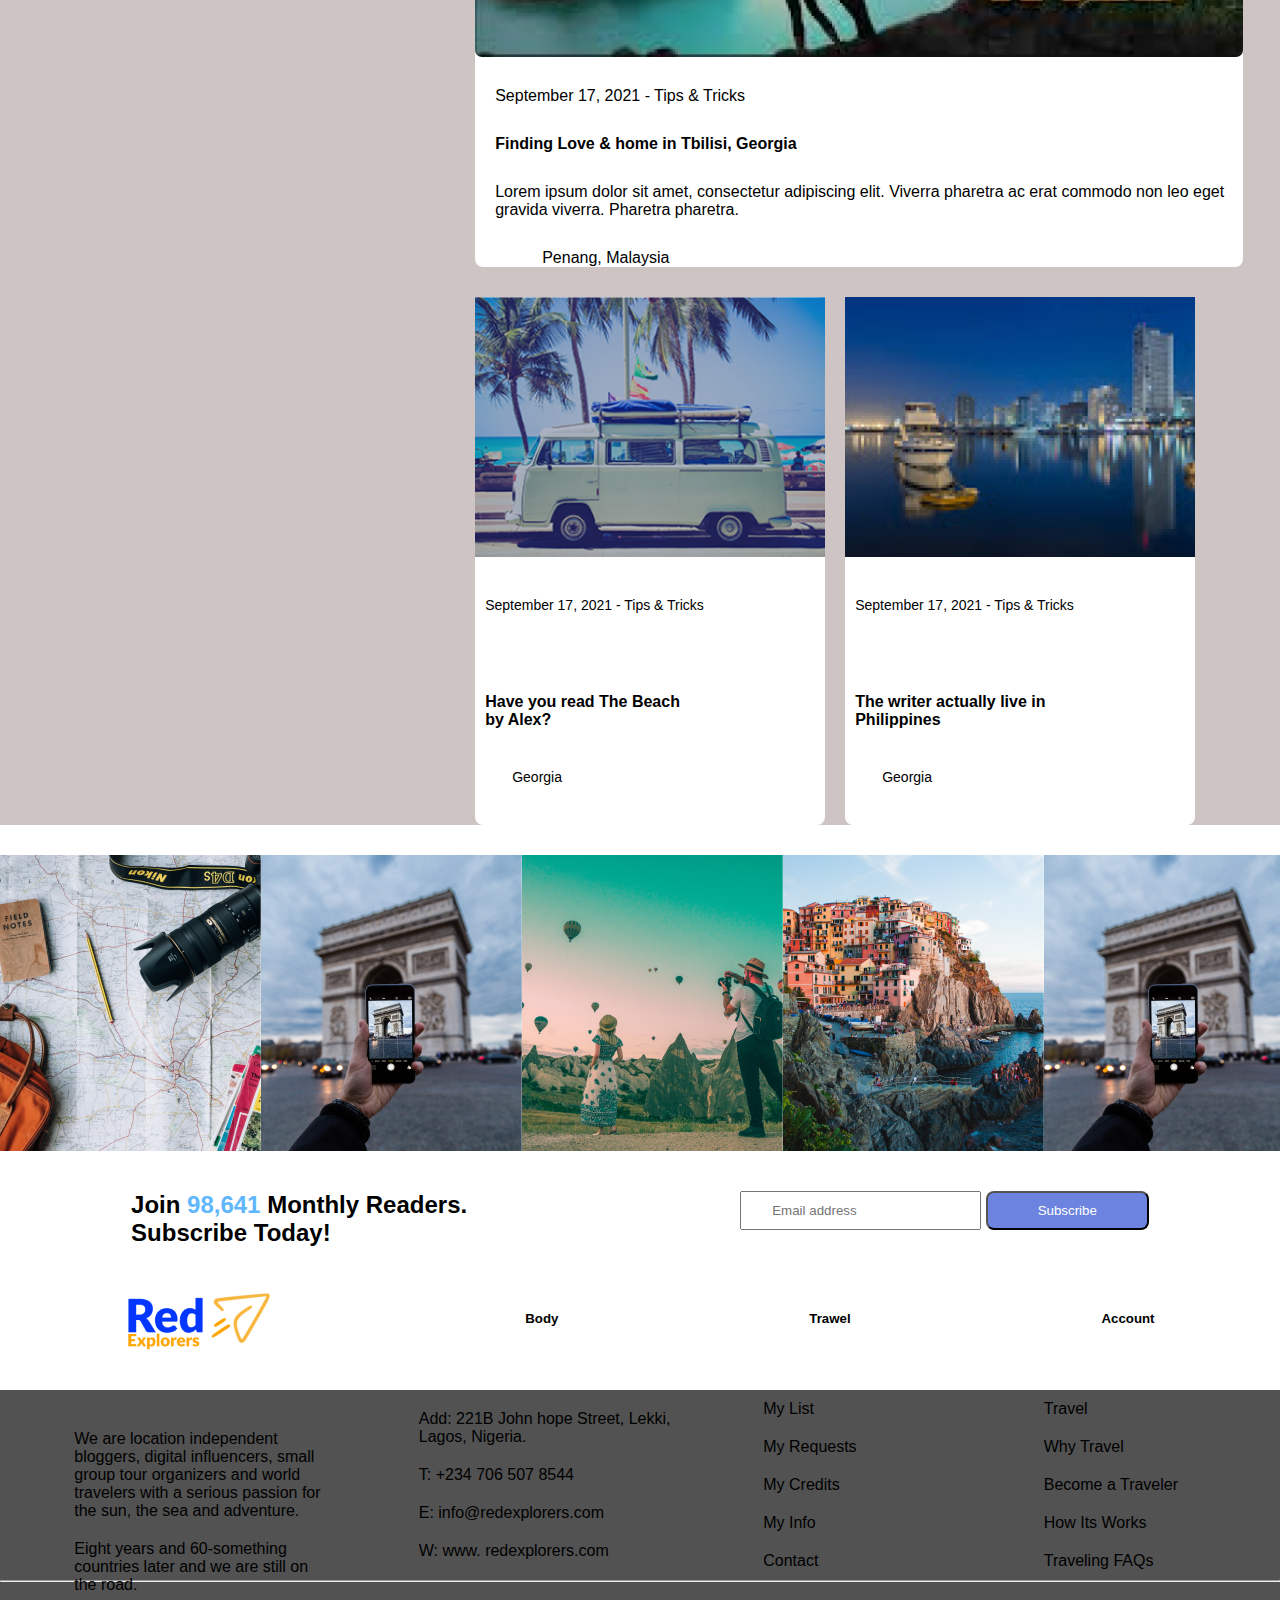
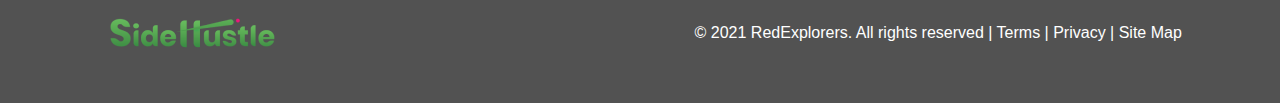
==== commit b42f36d2: "created footer" ====
--- a/index.html
+++ b/index.html
@@ -382,8 +382,21 @@
             </div>
         </div>
         <hr>
-
-        
-    </div>
+    
+    <div class="footerbottom">
+        <img src="./assets/images/image 2.png" alt="logo">
+        <div class="socialmedias">
+            <i class="fa-brands fa-facebook-f"></i>
+            <i class="fa-brands fa-twitter"></i>
+            <i class="fa-brands fa-google-plus-g"></i>
+            <i class="fa-brands fa-linkedin"></i>
+        </div>
+
+        <p style="color: white;">© 2021 RedExplorers. All rights reserved | Terms | Privacy | Site Map</p>
+    </div>
+
+</div>
+
+
 
 </body>--- a/assets/Css/style.css
+++ b/assets/Css/style.css
@@ -476,4 +476,19 @@
 }
 .end{
   background: rgba(0, 0, 0, 0.68);
-}+}
+.socialmedias{
+  display: flex;
+  gap: 5px;
+}
+.socialmedias i{
+  color: white;
+}
+
+.footerbottom{
+  display: flex;
+  justify-content: space-around;
+  margin-top: 30px;
+  align-items: center;
+  padding-bottom: 50px;
+}
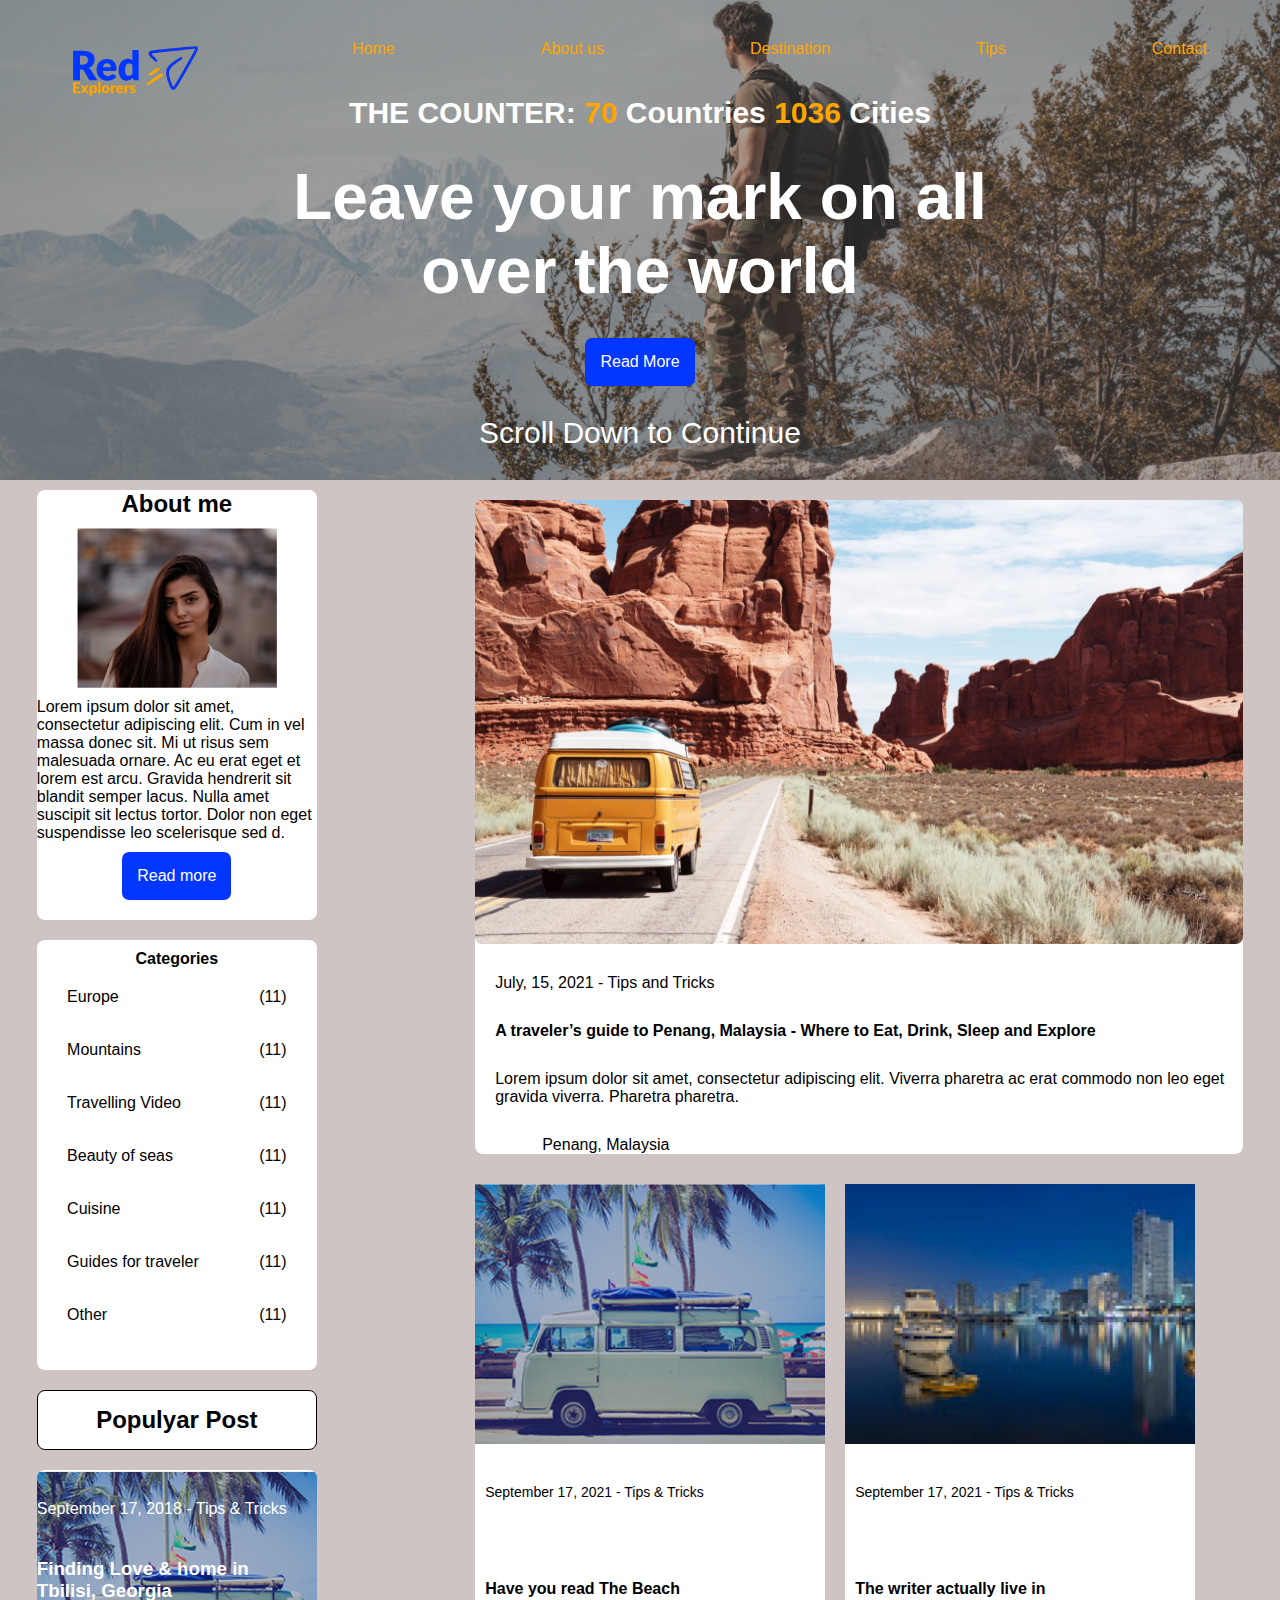
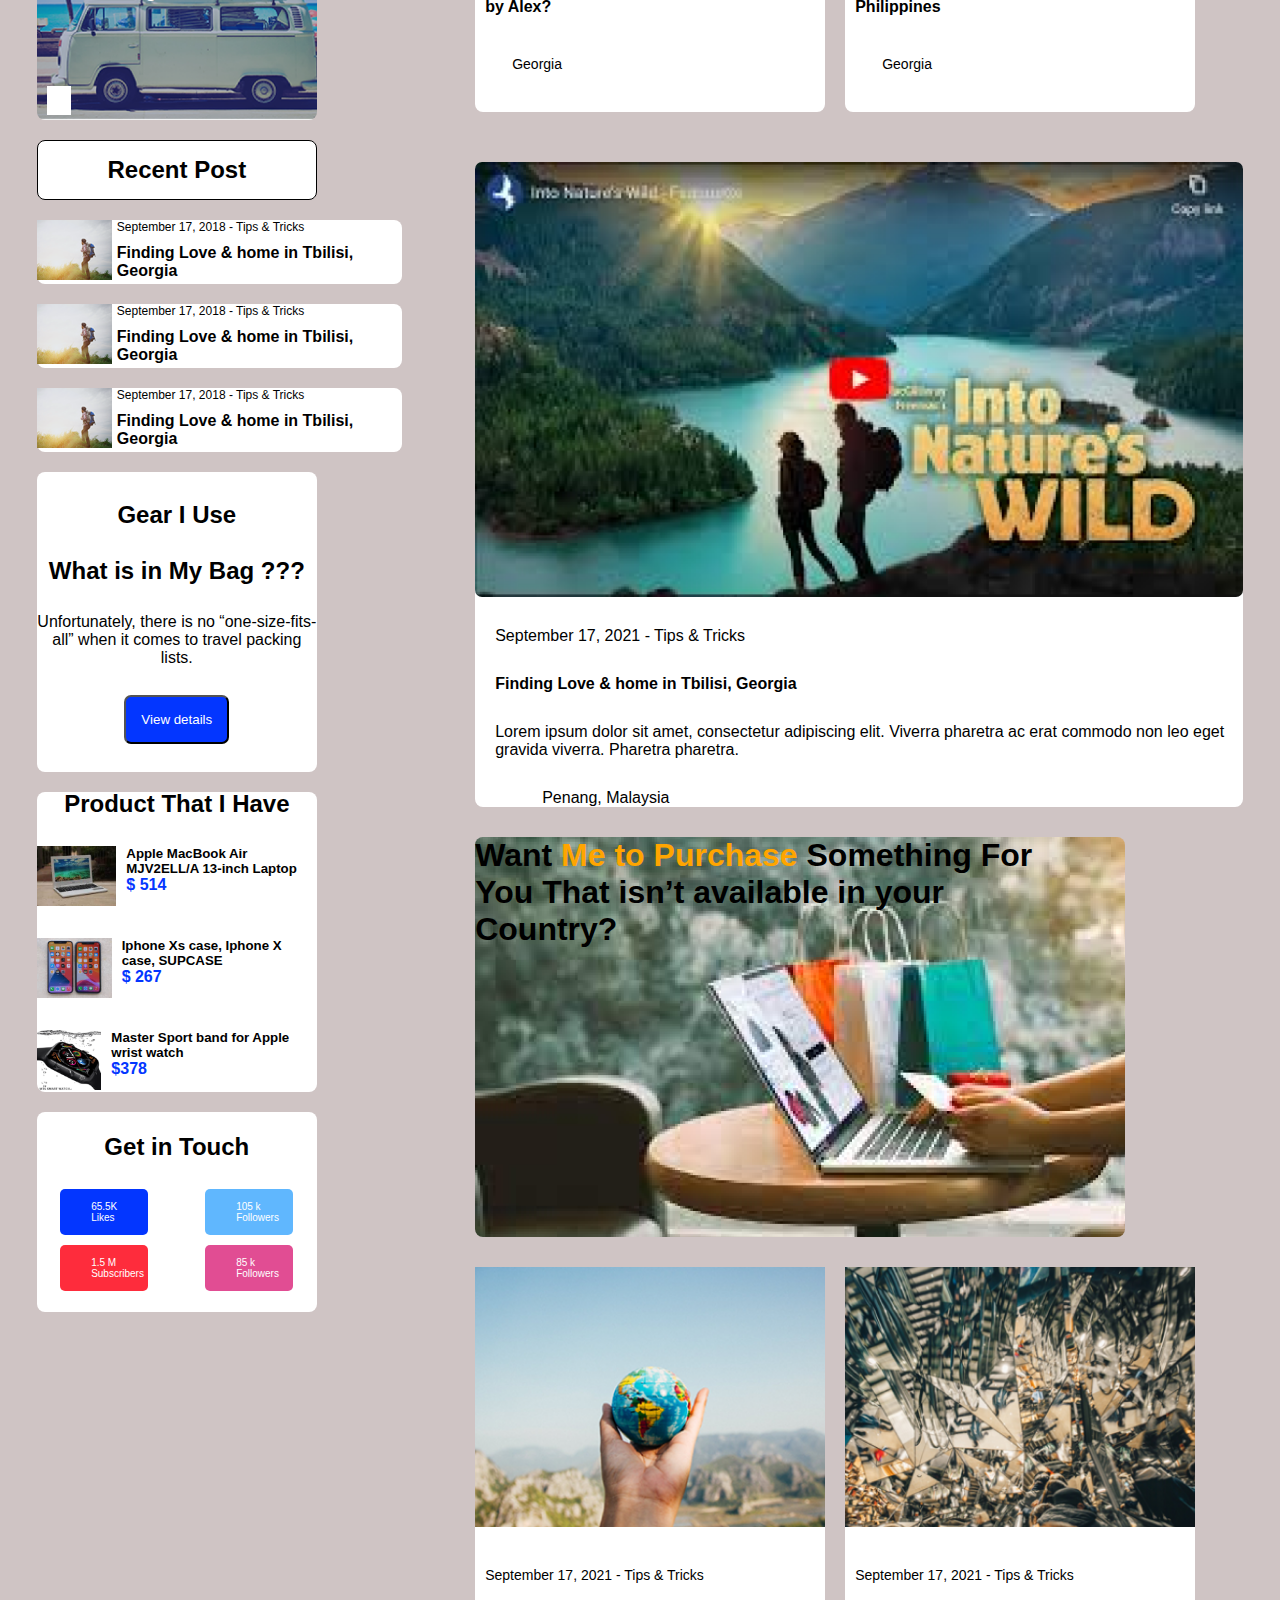
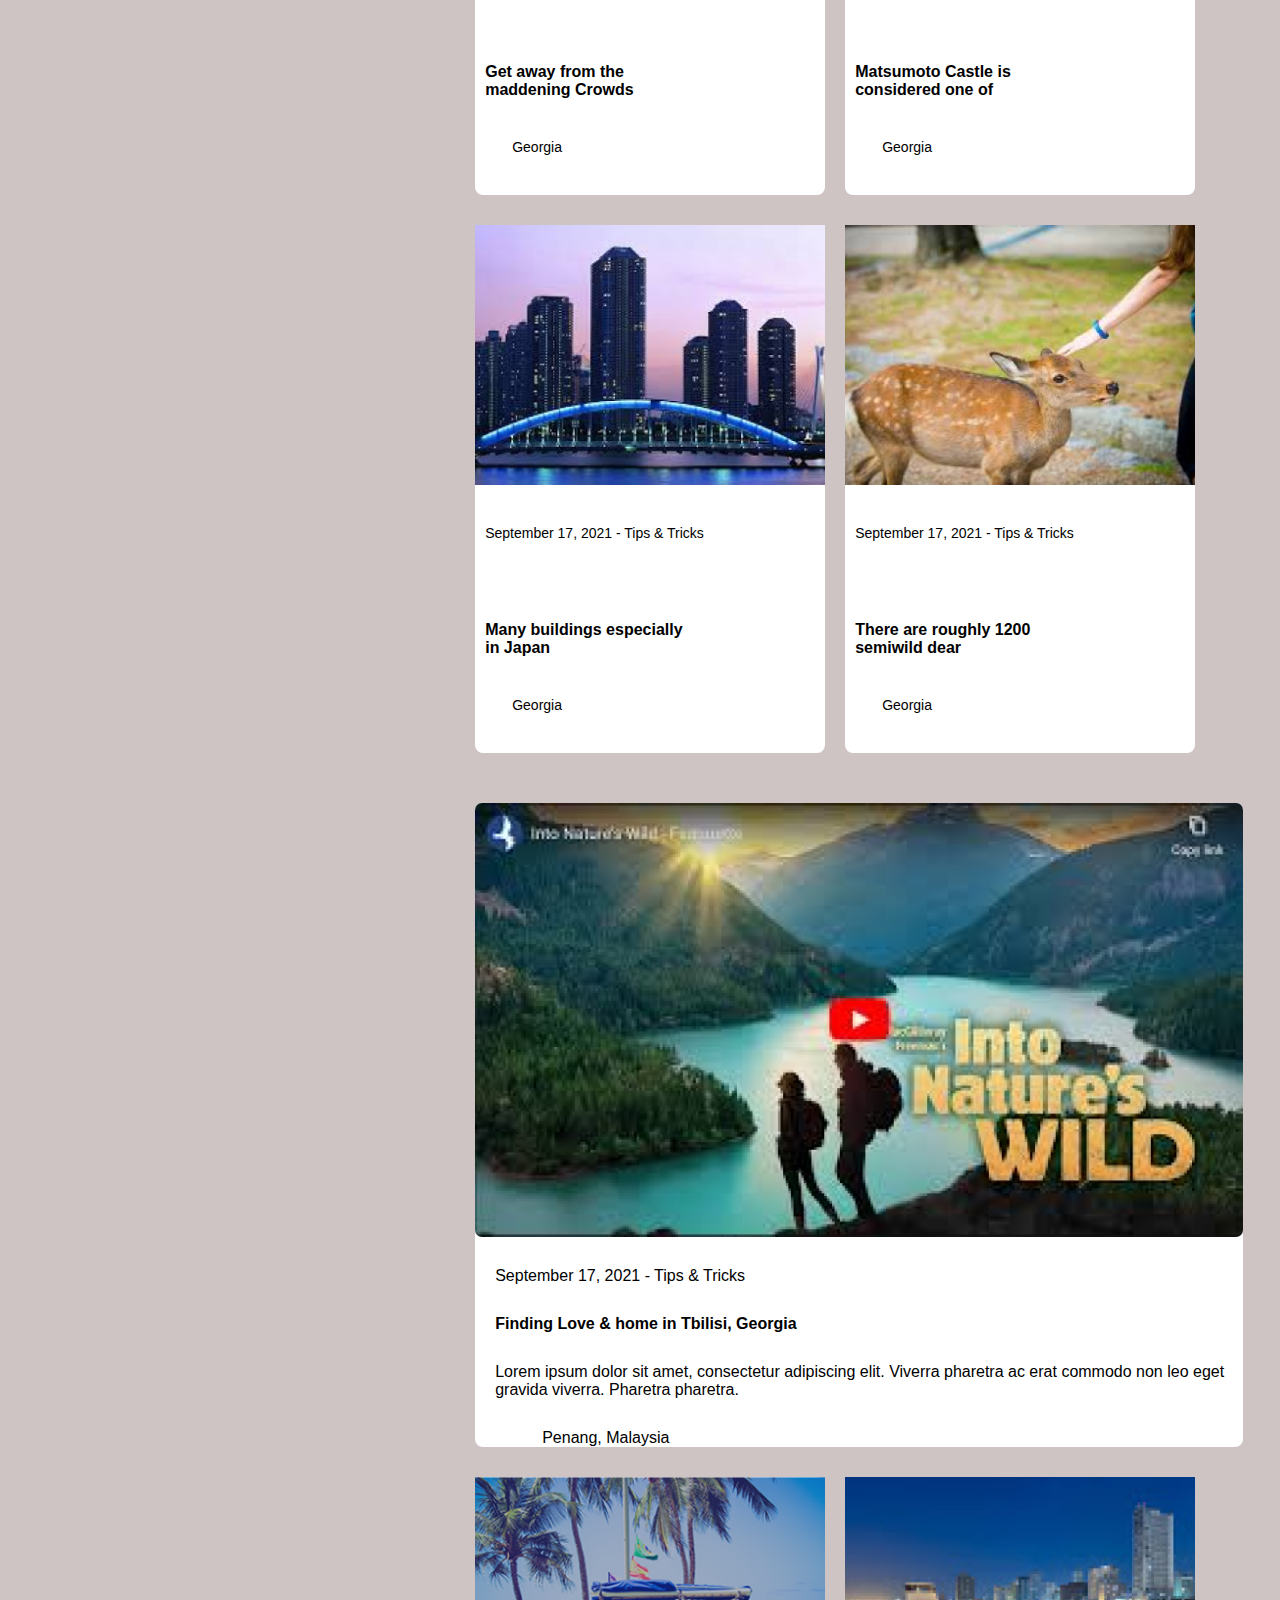
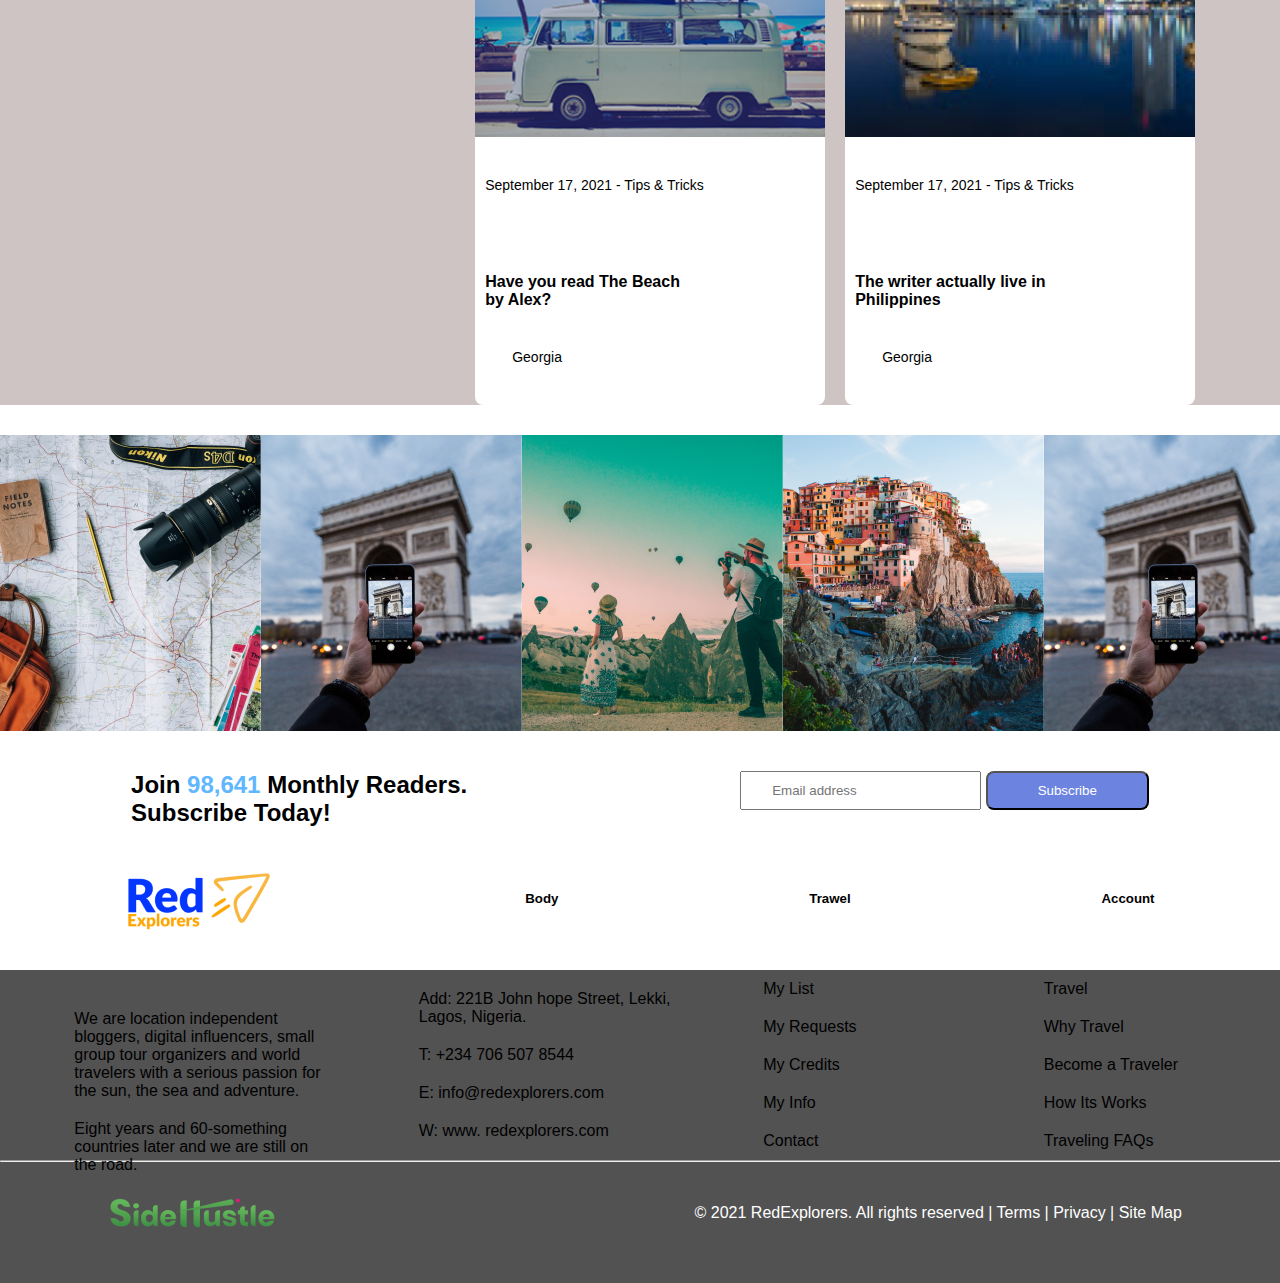
==== commit f8f4764c: "destination created" ====
--- a/index.html
+++ b/index.html
@@ -17,8 +17,8 @@
         <div class="navigationbar">
             <img src="./assets/images/Logo (2).svg" alt="logo">
             <a href="./index.html">Home</a>
-            <a href="#">About us</a>
-            <a href="#">Destination</a>
+            <a href="./aboutus.html">About us</a>
+            <a href="./destination.html">Destination</a>
             <a href="#">Tips</a>
             <a href="#">Contact</a>
         </div>
--- a/assets/Css/style.css
+++ b/assets/Css/style.css
@@ -10,7 +10,7 @@
   flex-direction: column;
   justify-content: space-between;
 
-  height: 100vh;
+  /* height: 100vh; */
   background-image: url("../images/Rectangle\ 1.png");
   background-repeat: no-repeat;
   background-size: cover;
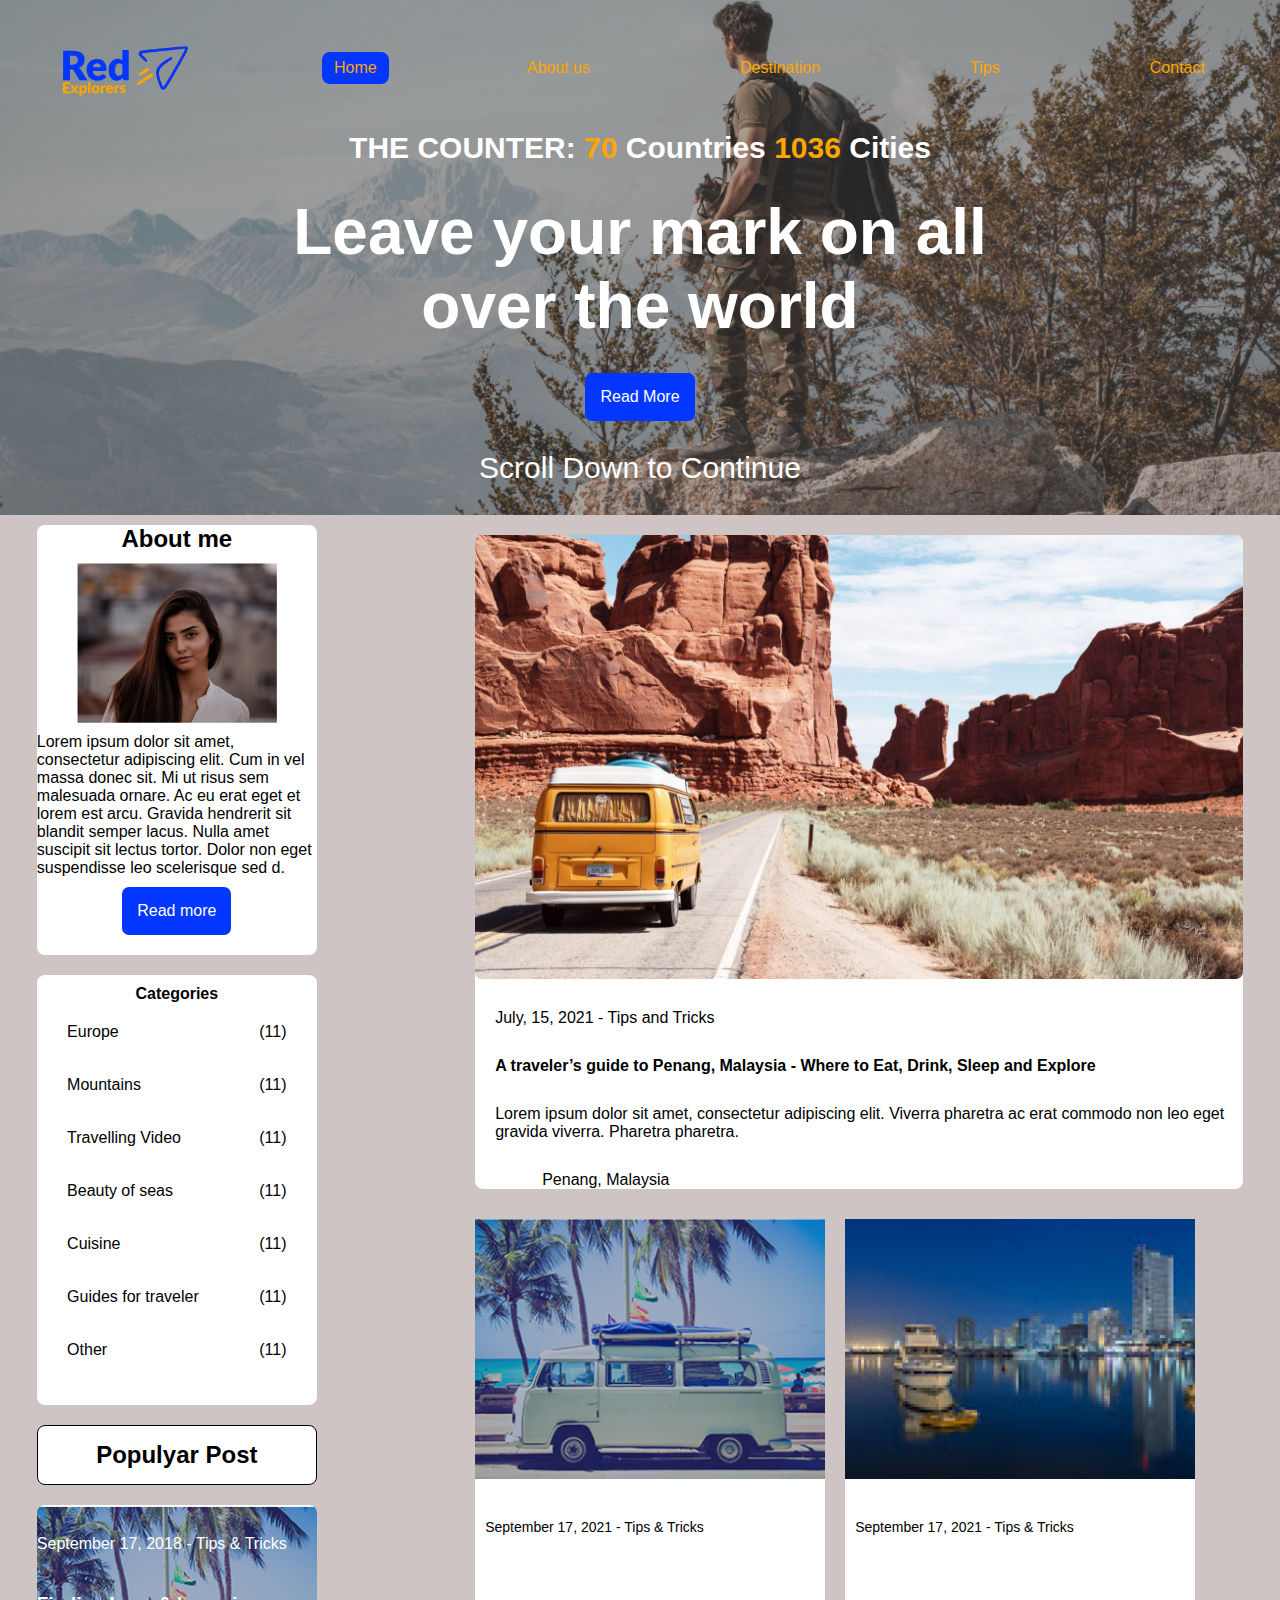
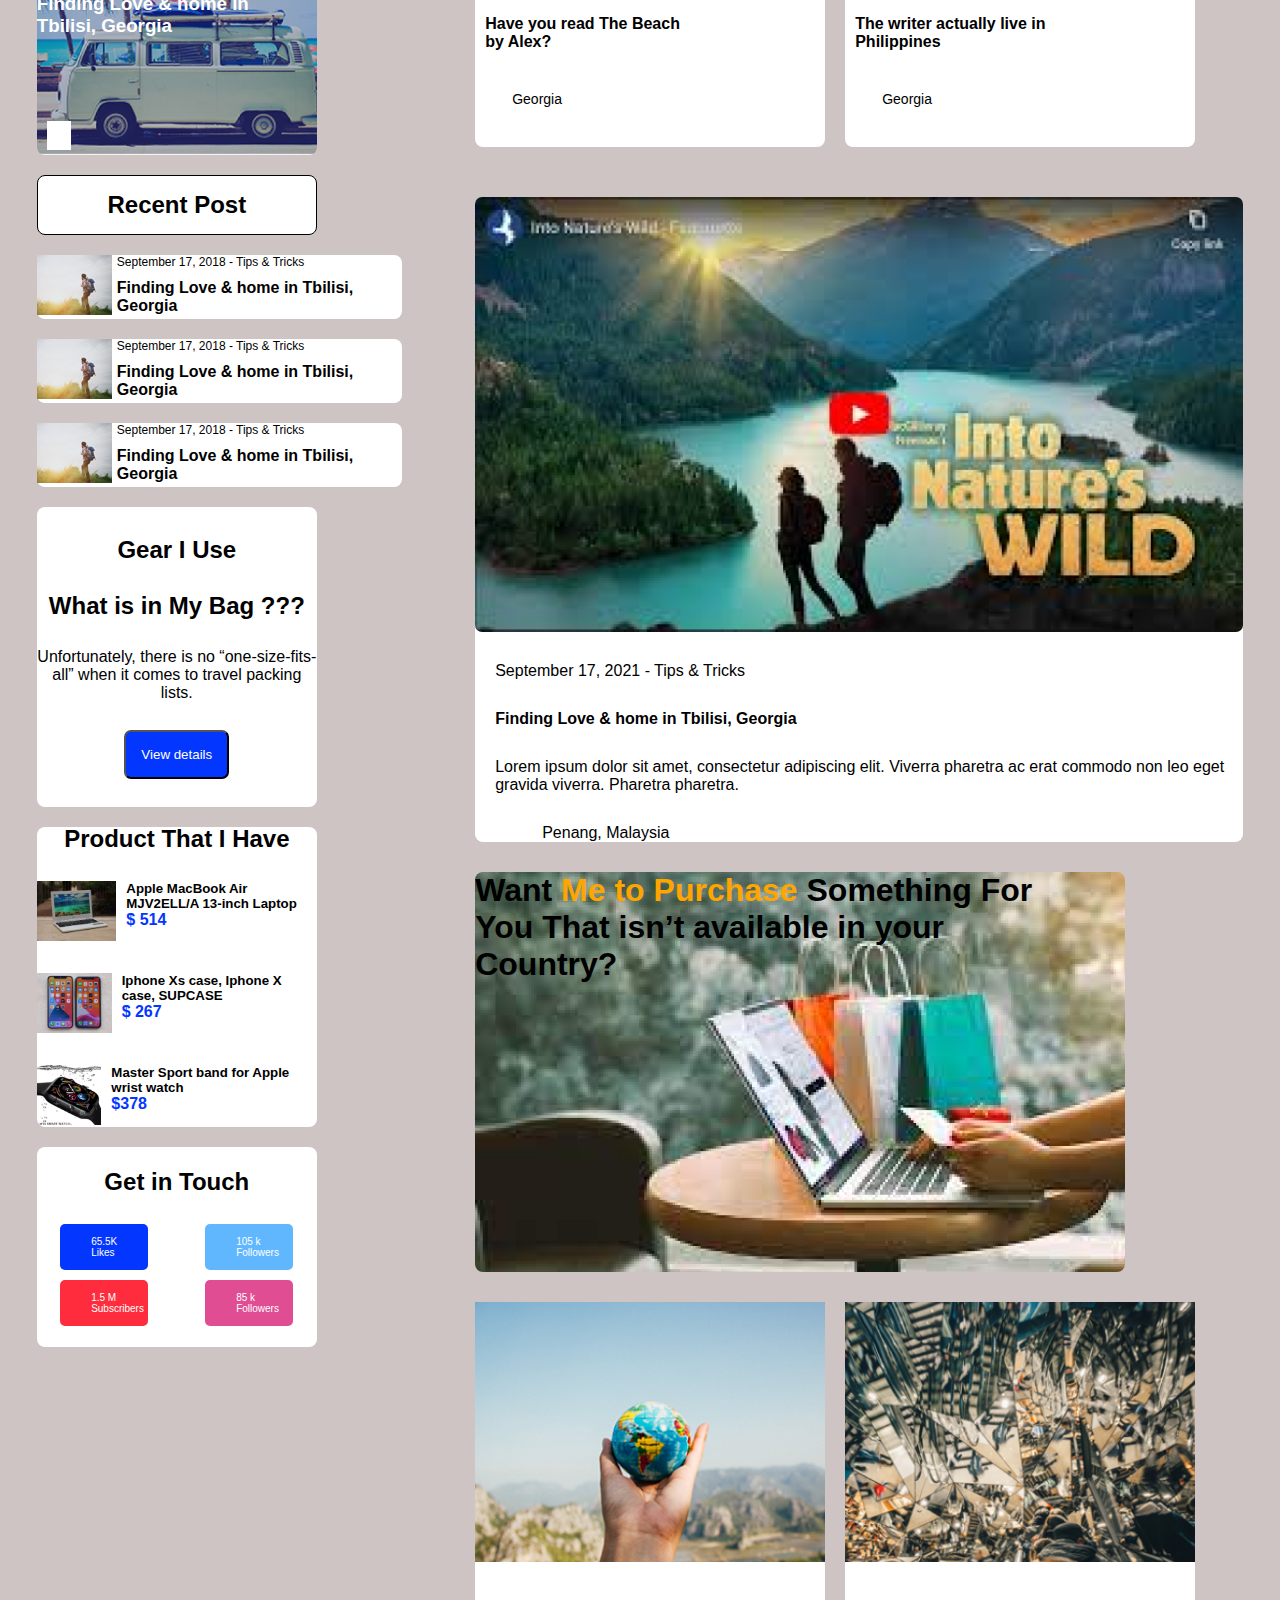
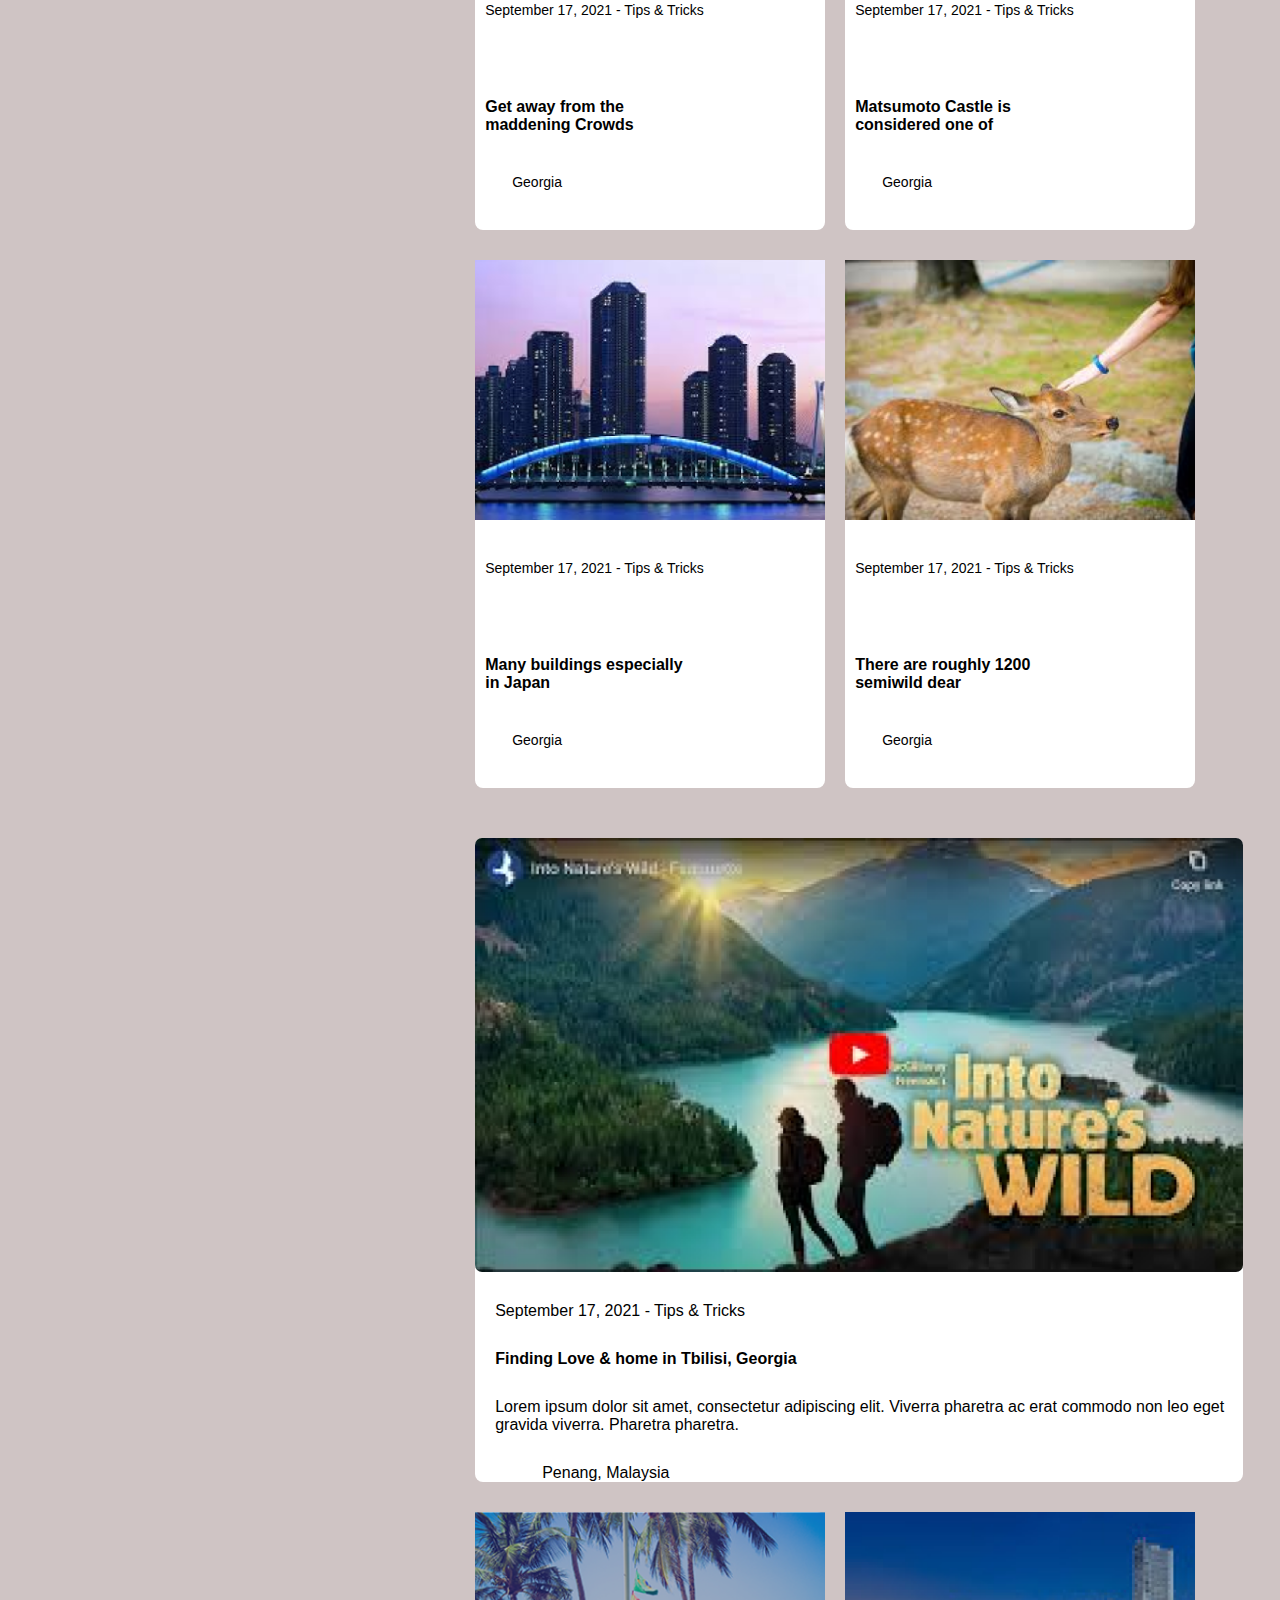
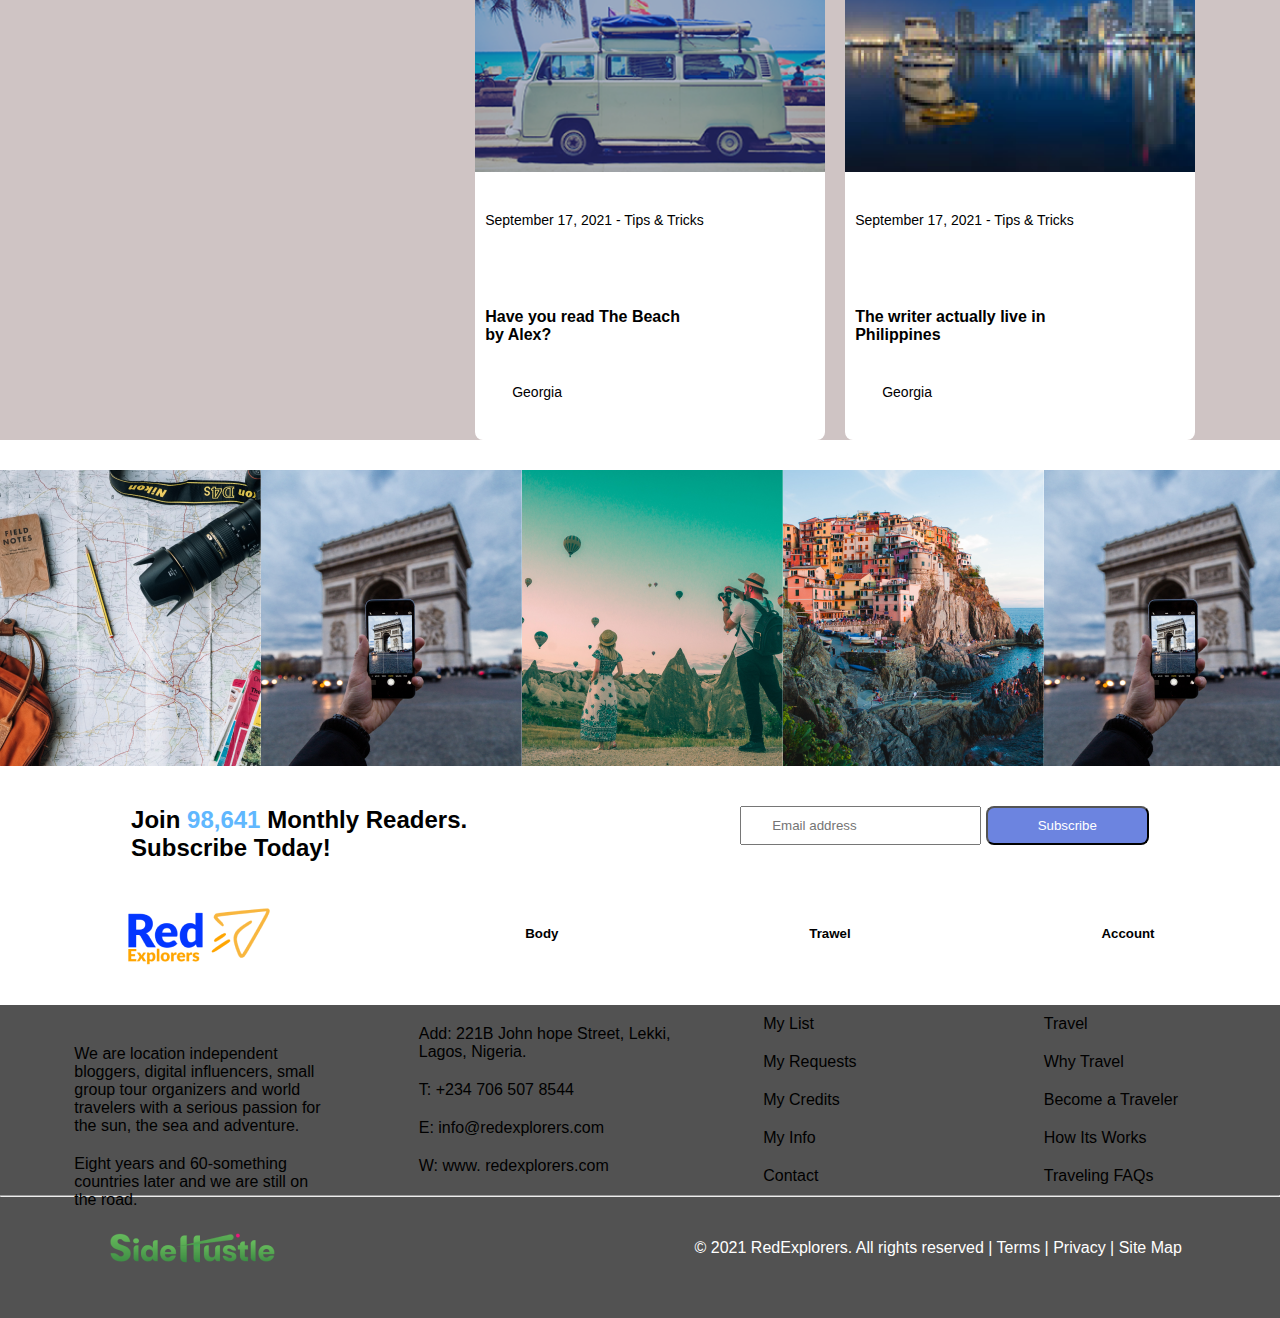
==== commit 1a406694: "created final project" ====
--- a/index.html
+++ b/index.html
@@ -16,11 +16,11 @@
     <div class="welcomepage">
         <div class="navigationbar">
             <img src="./assets/images/Logo (2).svg" alt="logo">
-            <a href="./index.html">Home</a>
+            <a class="selected" href="./index.html">Home</a>
             <a href="./aboutus.html">About us</a>
             <a href="./destination.html">Destination</a>
-            <a href="#">Tips</a>
-            <a href="#">Contact</a>
+            <a href="./tips.html">Tips</a>
+            <a href="./contact.html">Contact</a>
         </div>
         <div class="section1">
             <h3>THE COUNTER: <span>70</span> Countries <span>1036 </span>Cities </h3>
@@ -382,20 +382,20 @@
             </div>
         </div>
         <hr>
-    
-    <div class="footerbottom">
-        <img src="./assets/images/image 2.png" alt="logo">
-        <div class="socialmedias">
-            <i class="fa-brands fa-facebook-f"></i>
-            <i class="fa-brands fa-twitter"></i>
-            <i class="fa-brands fa-google-plus-g"></i>
-            <i class="fa-brands fa-linkedin"></i>
-        </div>
-
-        <p style="color: white;">© 2021 RedExplorers. All rights reserved | Terms | Privacy | Site Map</p>
-    </div>
-
-</div>
+
+        <div class="footerbottom">
+            <img src="./assets/images/image 2.png" alt="logo">
+            <div class="socialmedias">
+                <i class="fa-brands fa-facebook-f"></i>
+                <i class="fa-brands fa-twitter"></i>
+                <i class="fa-brands fa-google-plus-g"></i>
+                <i class="fa-brands fa-linkedin"></i>
+            </div>
+
+            <p style="color: white;">© 2021 RedExplorers. All rights reserved | Terms | Privacy | Site Map</p>
+        </div>
+
+    </div>
 
 
 
--- a/assets/Css/style.css
+++ b/assets/Css/style.css
@@ -21,17 +21,30 @@
 .navigationbar {
   display: flex;
   justify-content: space-around;
+  align-items: center;
   margin-top: 40px;
 }
 
 .navigationbar a {
   text-decoration: none;
   color: #FFA500;
+  padding: 7px 12px;
+  border-radius: 8px;
+  transition: all 0.2s ease-in-out;
+}
+
+.navigationbar a.selected {
+  background-color: #0336FF;
+}
+
+.navigationbar a:hover {
+  background-color: #0336FF;
 }
 
 .section1 {
   display: flex;
   flex-direction: column;
+  margin-top: 35px;
   gap: 30px;
   justify-content: center;
   align-items: center;
@@ -429,16 +442,18 @@
   background-color: blue;
 }
 
-.footerhead{
-margin-top: 40px;
-  display: flex;
-  justify-content: space-around;
-  align-items: center;
-}
-.footerhead h5{
-  font-weight:900
-}
-.footerend1{
+.footerhead {
+  margin-top: 40px;
+  display: flex;
+  justify-content: space-around;
+  align-items: center;
+}
+
+.footerhead h5 {
+  font-weight: 900
+}
+
+.footerend1 {
   display: flex;
   flex-direction: column;
   gap: 20px;
@@ -447,7 +462,8 @@
   margin-left: 30px;
   margin-top: 40px;
 }
-.footerend2{
+
+.footerend2 {
   display: flex;
   flex-direction: column;
   gap: 20px;
@@ -455,40 +471,48 @@
   width: 20%;
 
 }
-.footerend3,.footerend4{
+
+.footerend3,
+.footerend4 {
   display: flex;
   flex-direction: column;
   gap: 20px;
   height: 170px;
   width: 15%;
- 
-}
-.footerend2 a,.footerend3 a,.footerend4 a{
+
+}
+
+.footerend2 a,
+.footerend3 a,
+.footerend4 a {
   text-decoration: none;
   color: black;
 }
 
-.footerends{
+.footerends {
   display: flex;
   justify-content: space-around;
   align-items: center;
   margin-top: 40px;
 }
-.end{
+
+.end {
   background: rgba(0, 0, 0, 0.68);
 }
-.socialmedias{
+
+.socialmedias {
   display: flex;
   gap: 5px;
 }
-.socialmedias i{
-  color: white;
-}
-
-.footerbottom{
+
+.socialmedias i {
+  color: white;
+}
+
+.footerbottom {
   display: flex;
   justify-content: space-around;
   margin-top: 30px;
   align-items: center;
   padding-bottom: 50px;
-}
+}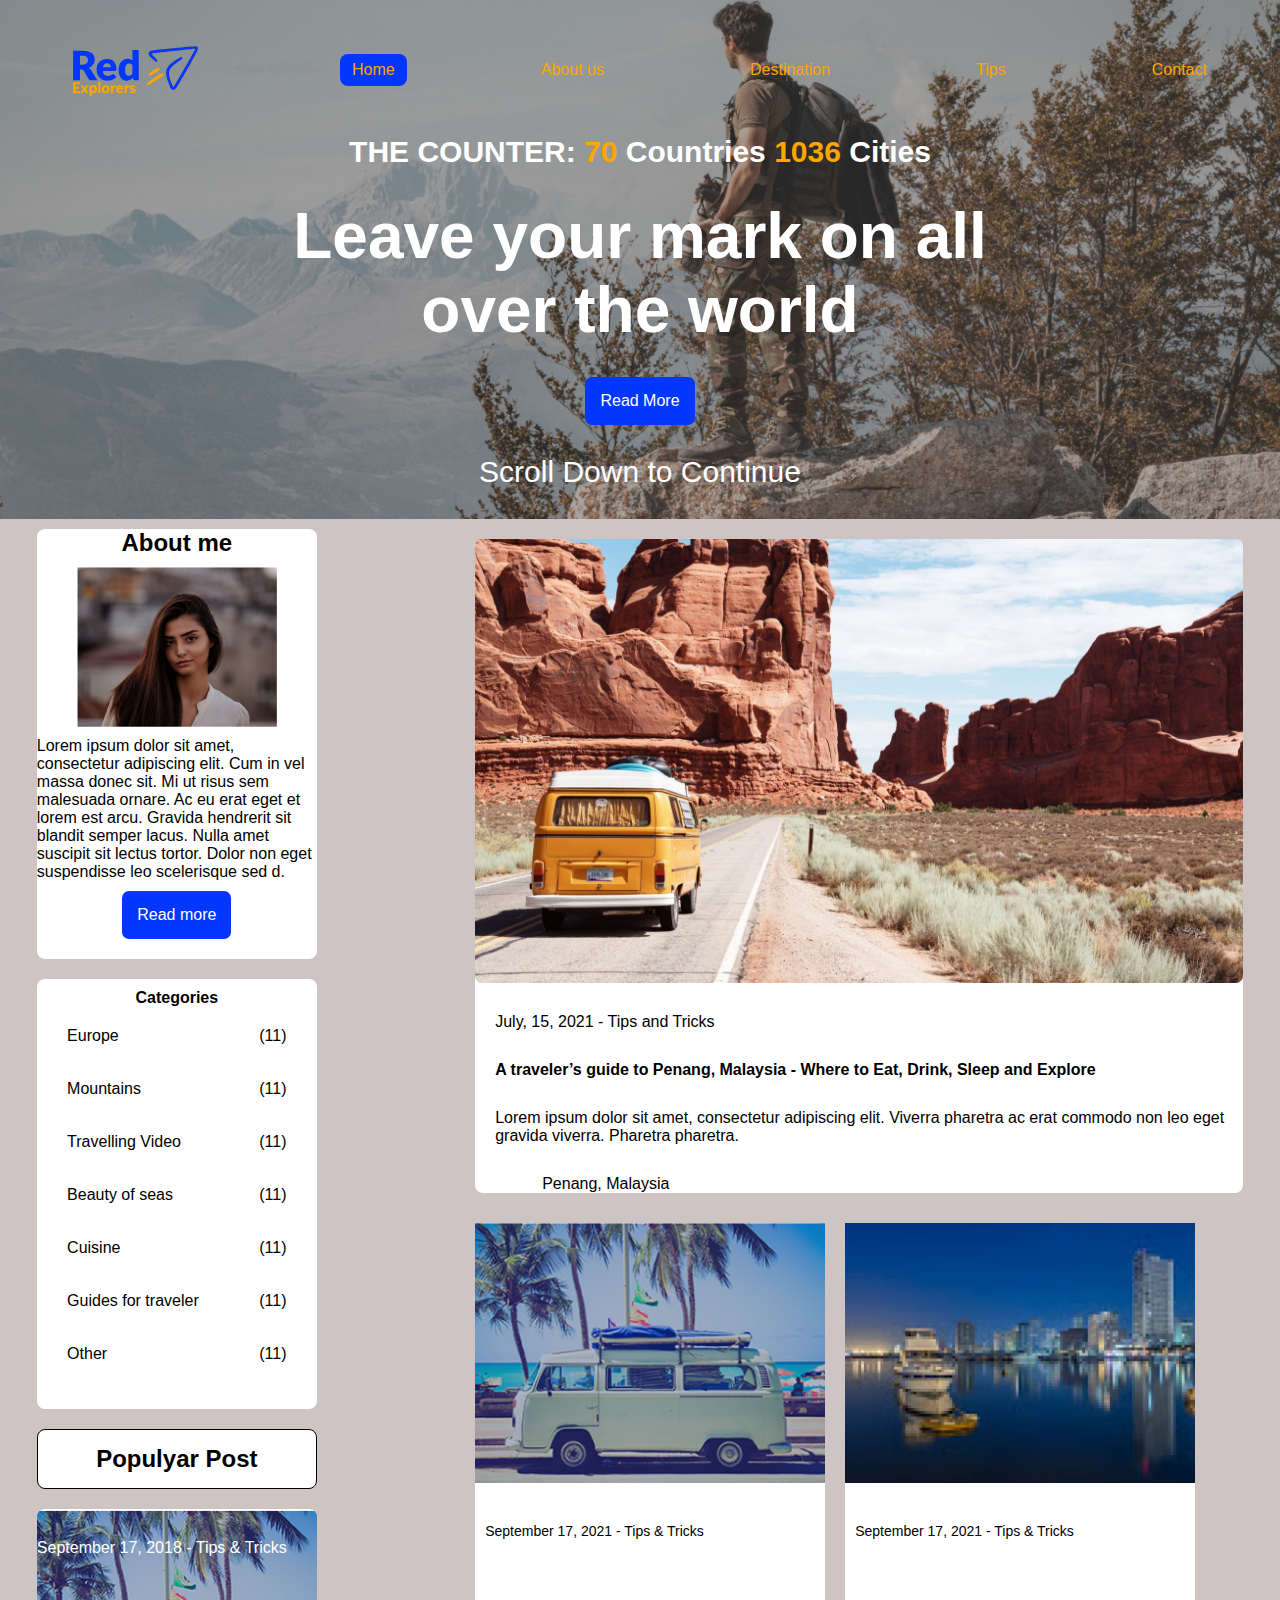
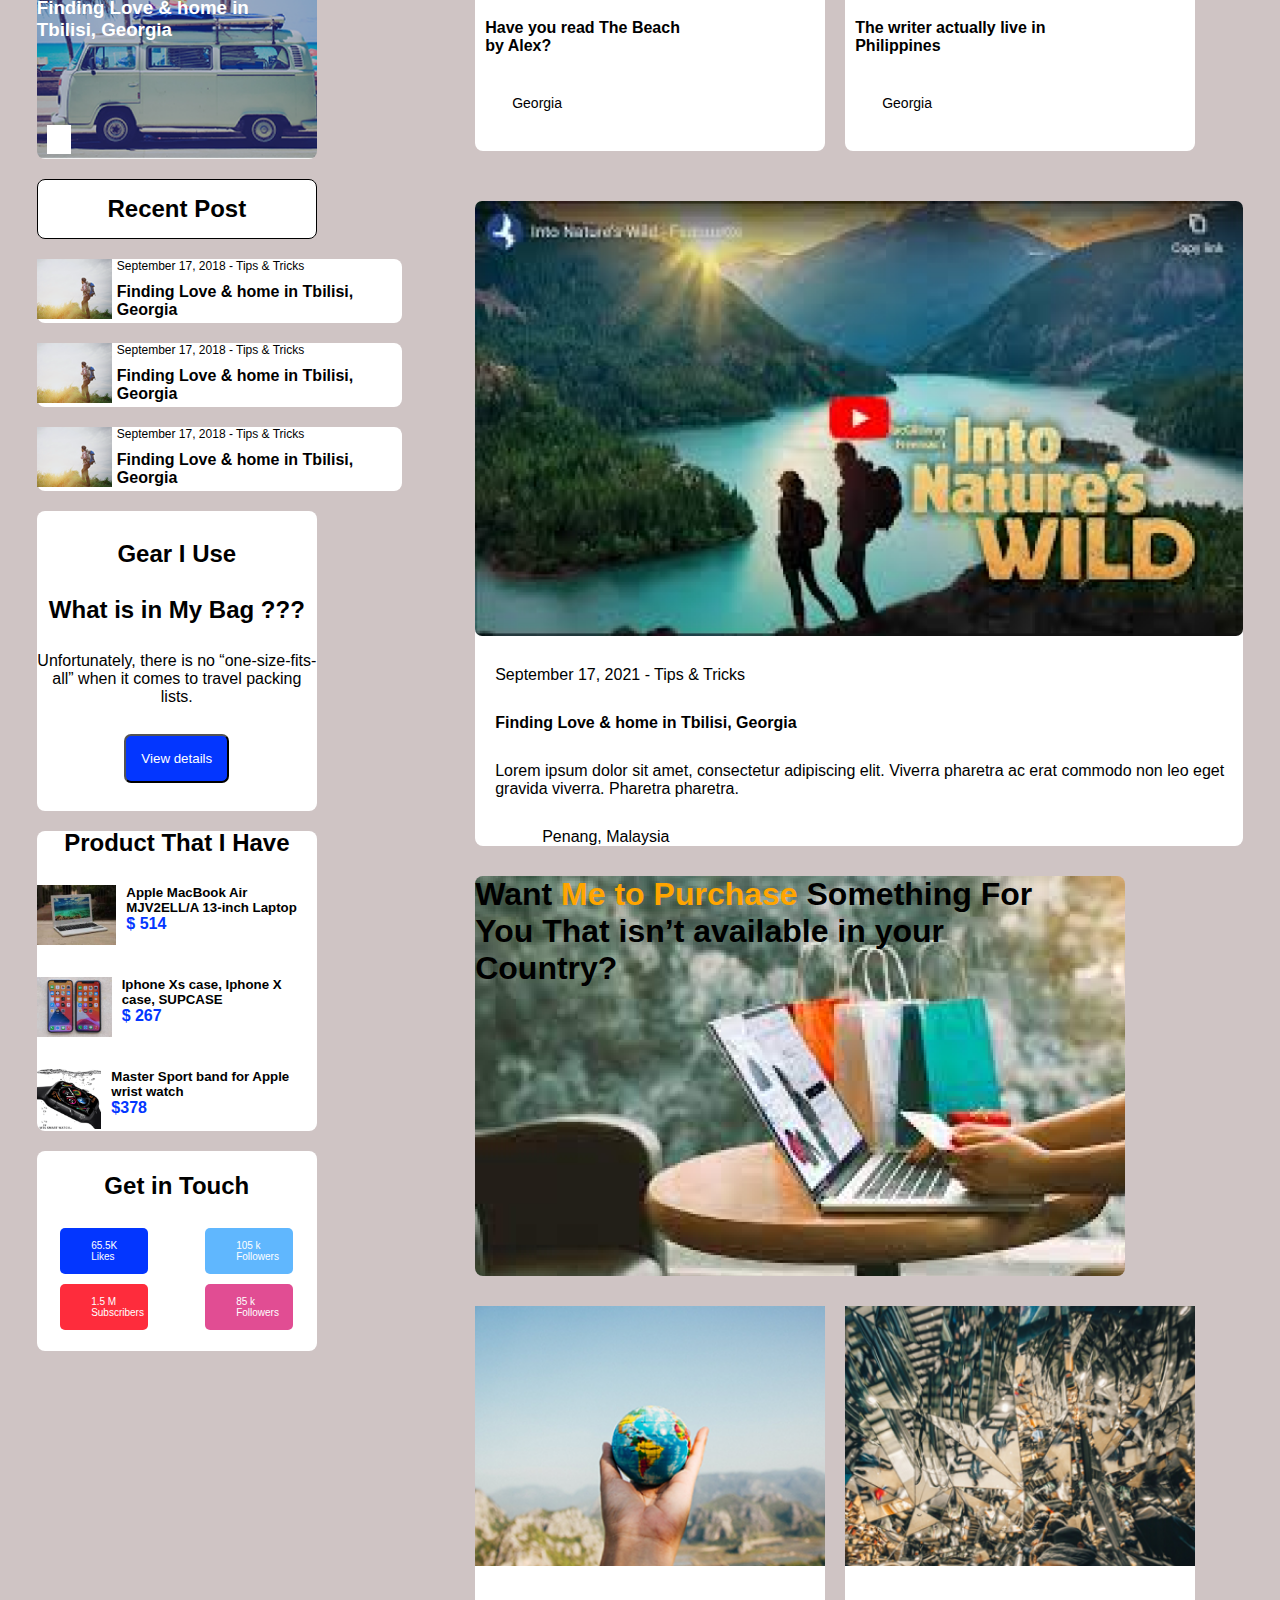
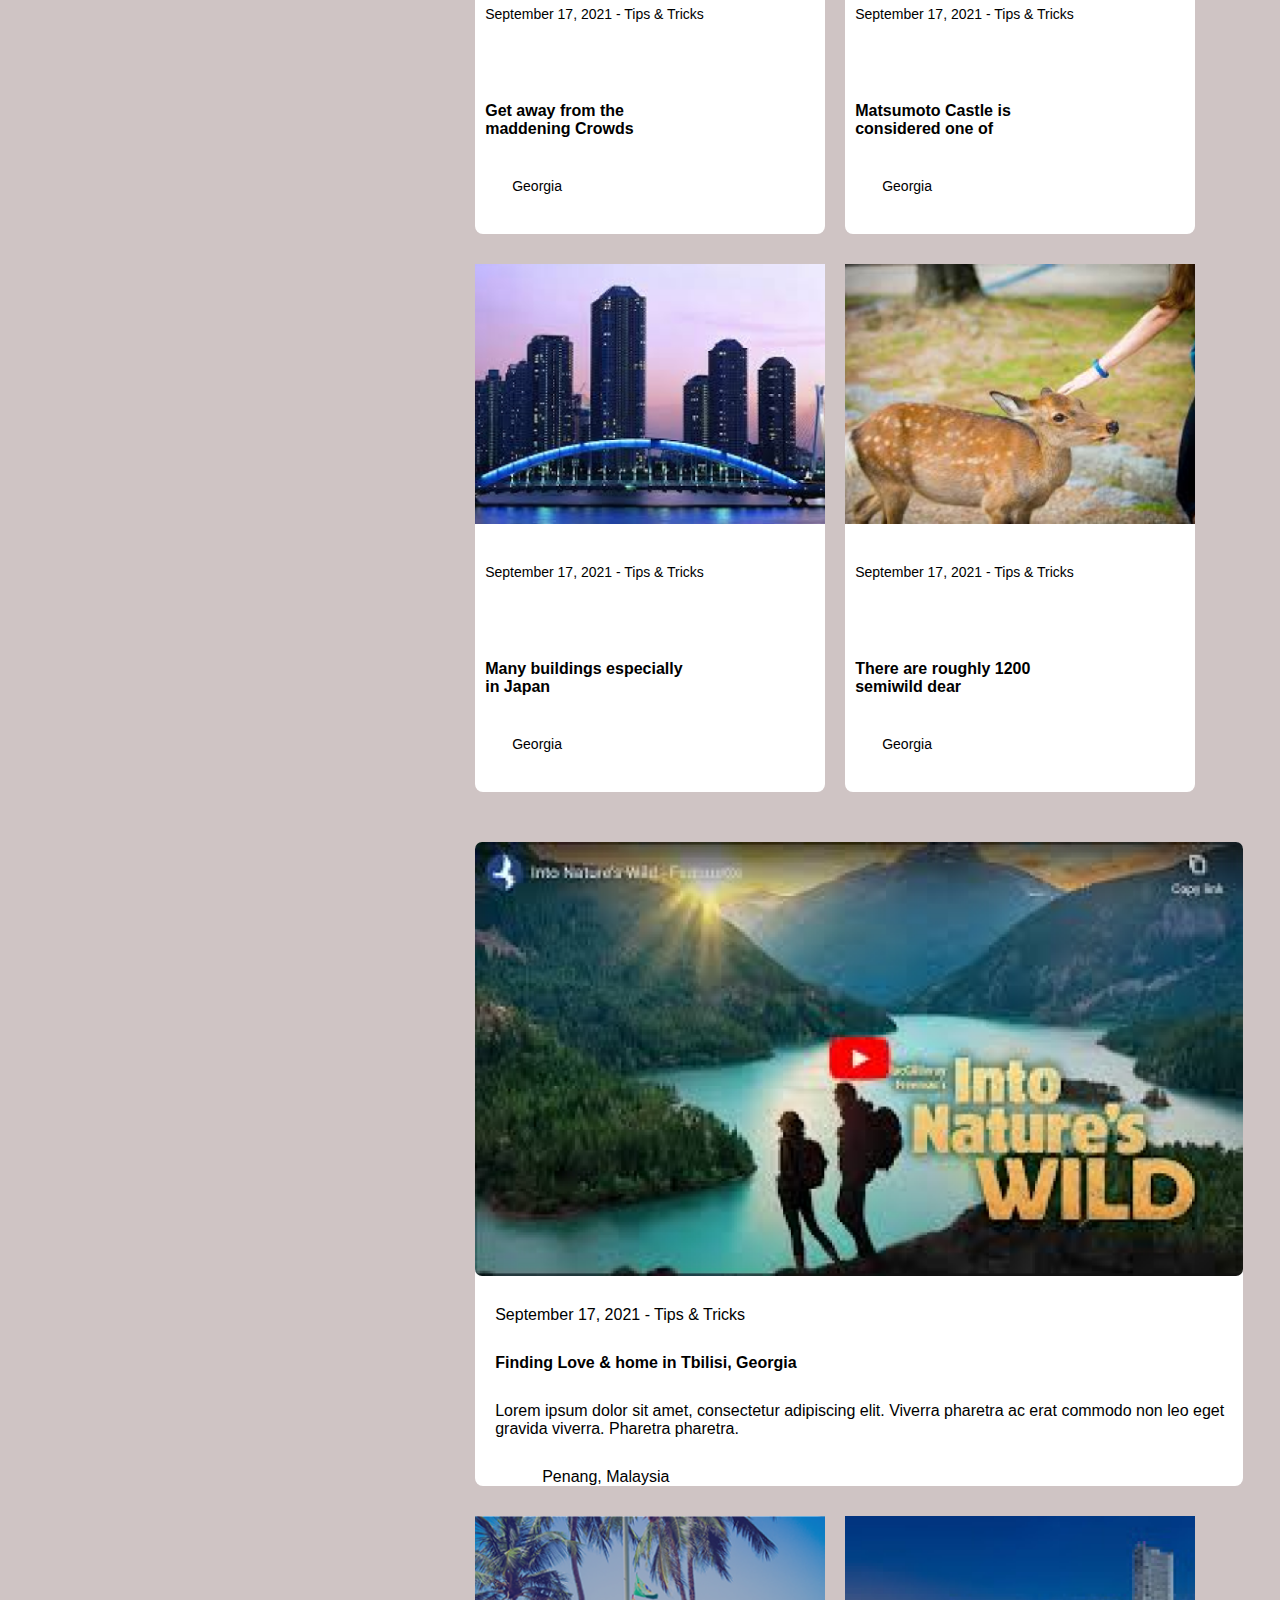
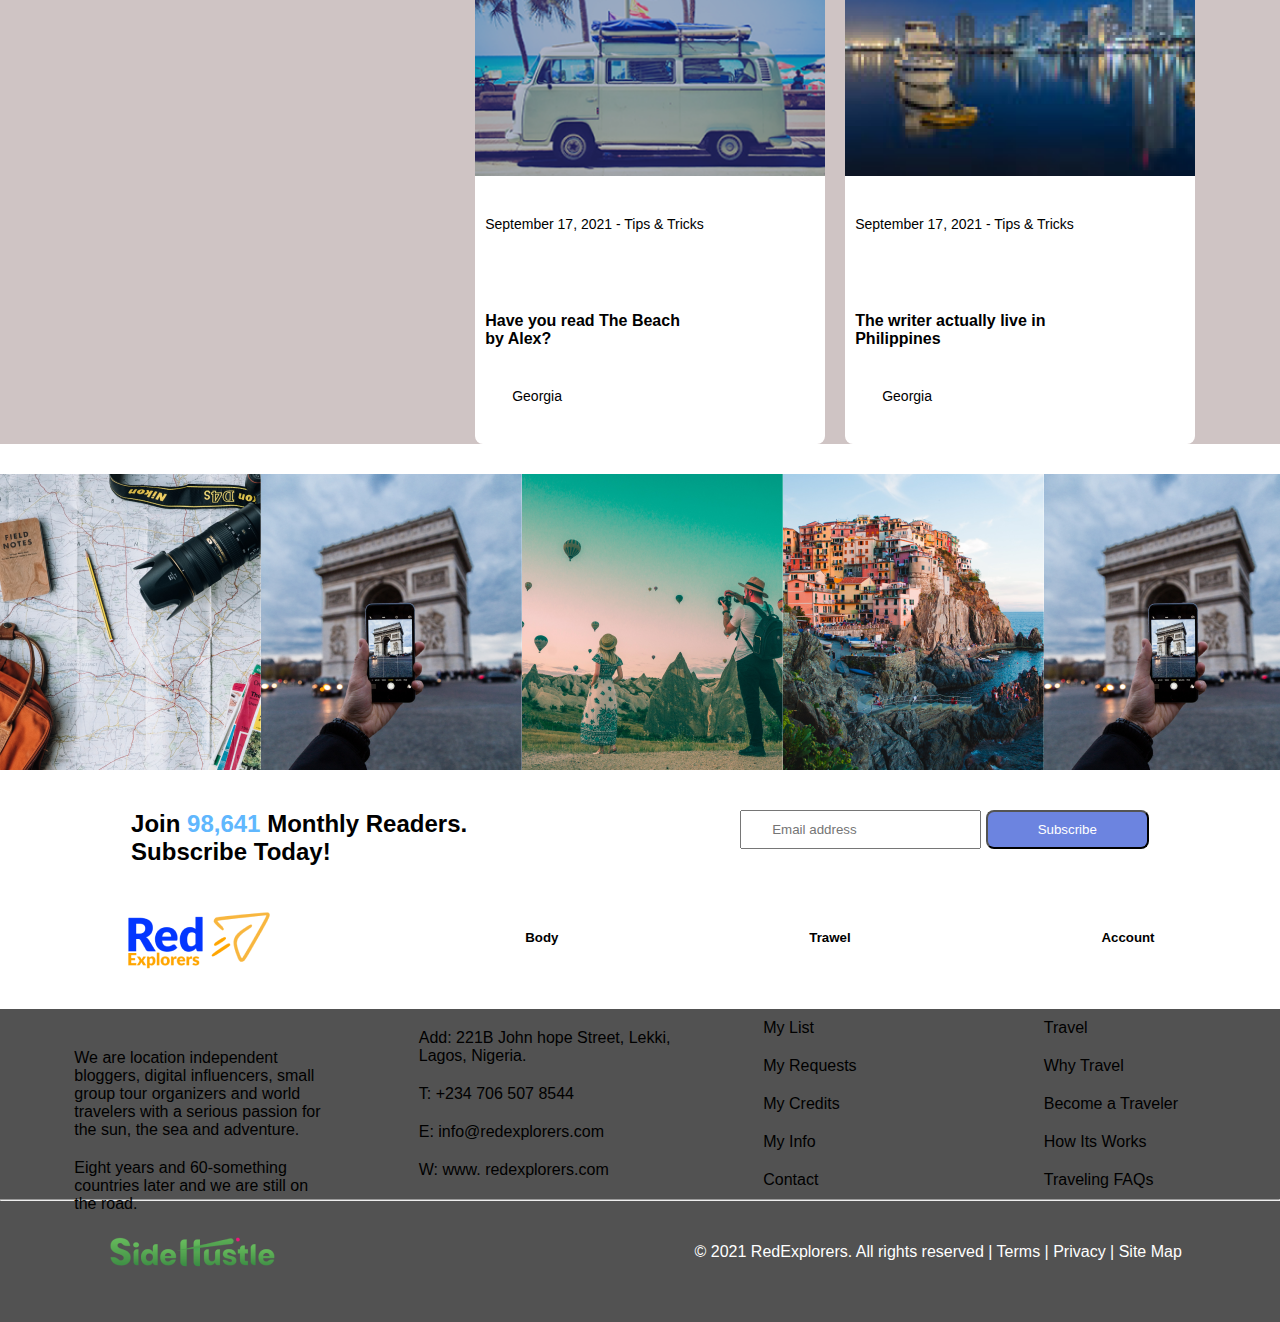
==== commit 1d6dda68: "final created" ====
--- a/index.html
+++ b/index.html
@@ -15,7 +15,9 @@
 <body>
     <div class="welcomepage">
         <div class="navigationbar">
-            <img src="./assets/images/Logo (2).svg" alt="logo">
+            <div class="mainlogo">
+                <a href="./index.html"><img src="./assets/images/Logo (2).svg" alt="logo"></a>
+            </div>
             <a class="selected" href="./index.html">Home</a>
             <a href="./aboutus.html">About us</a>
             <a href="./destination.html">Destination</a>
--- a/assets/Css/style.css
+++ b/assets/Css/style.css
@@ -24,6 +24,7 @@
   align-items: center;
   margin-top: 40px;
 }
+
 
 .navigationbar a {
   text-decoration: none;
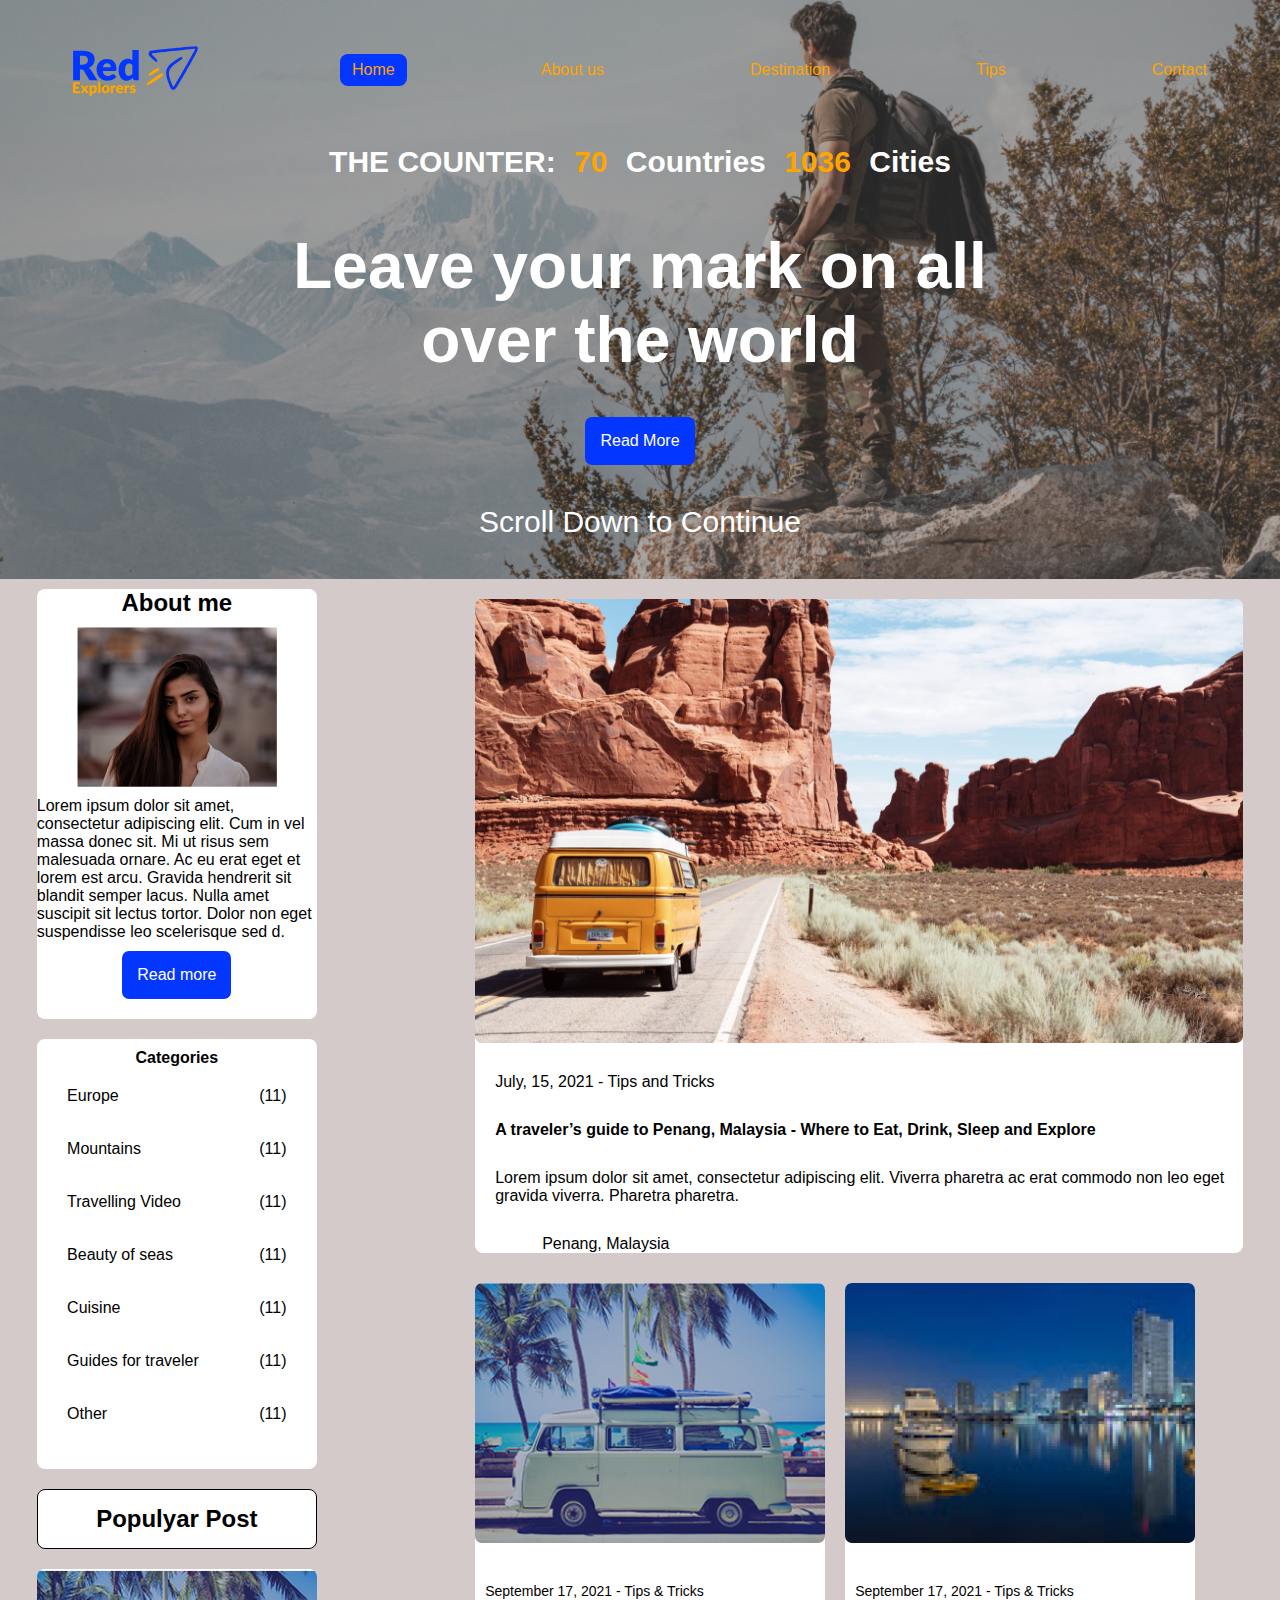
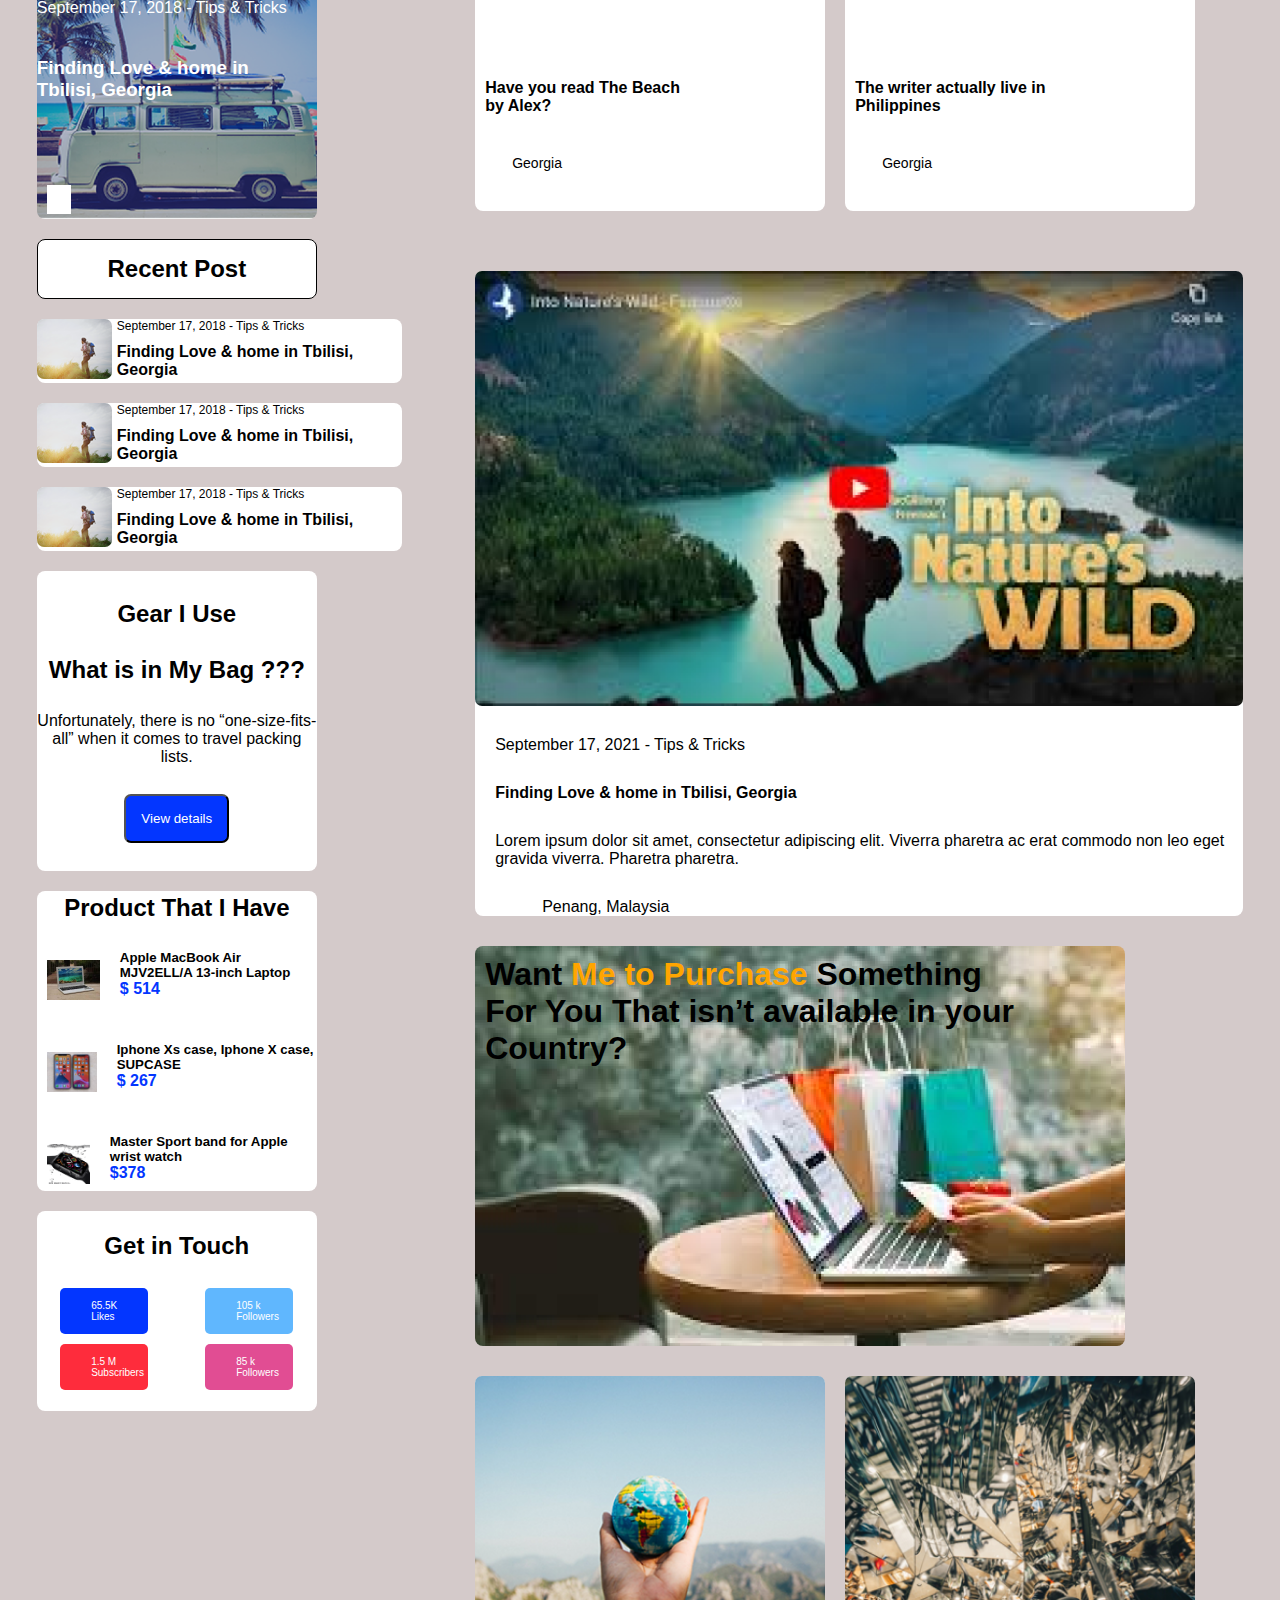
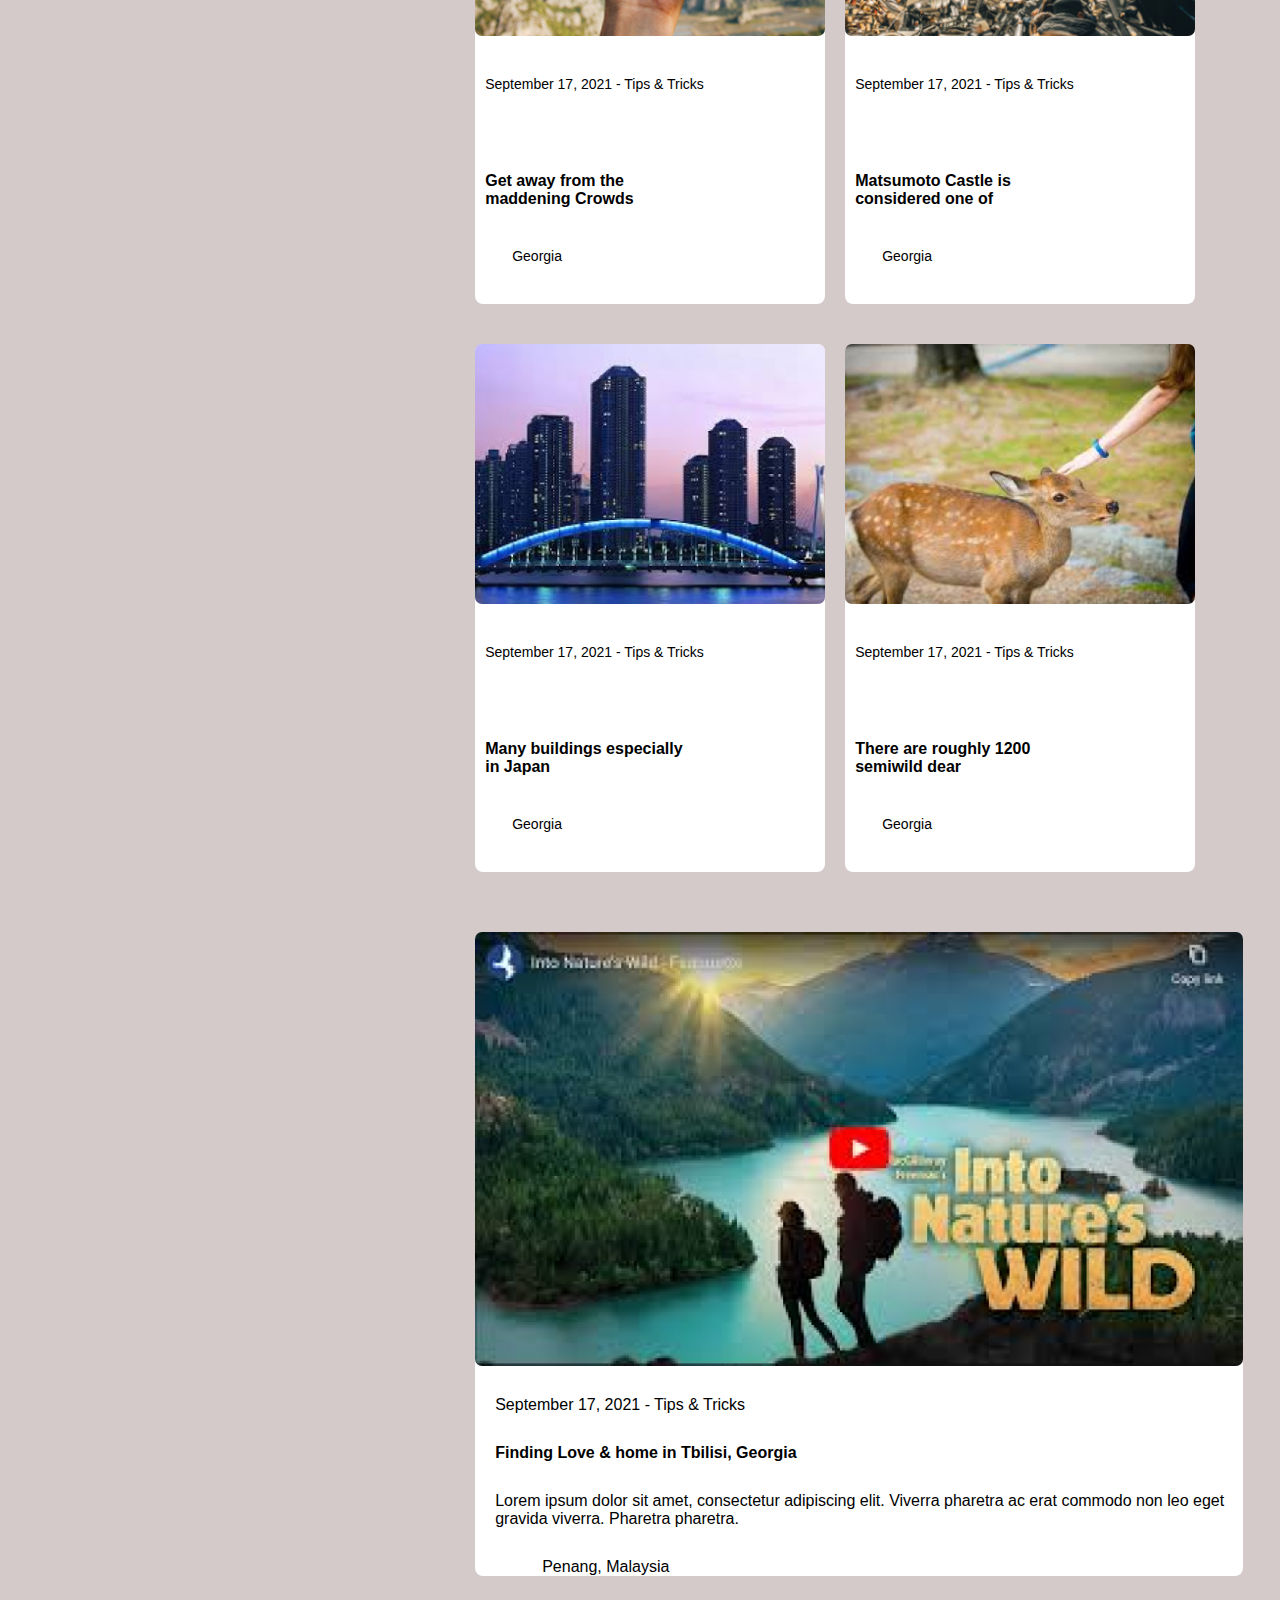
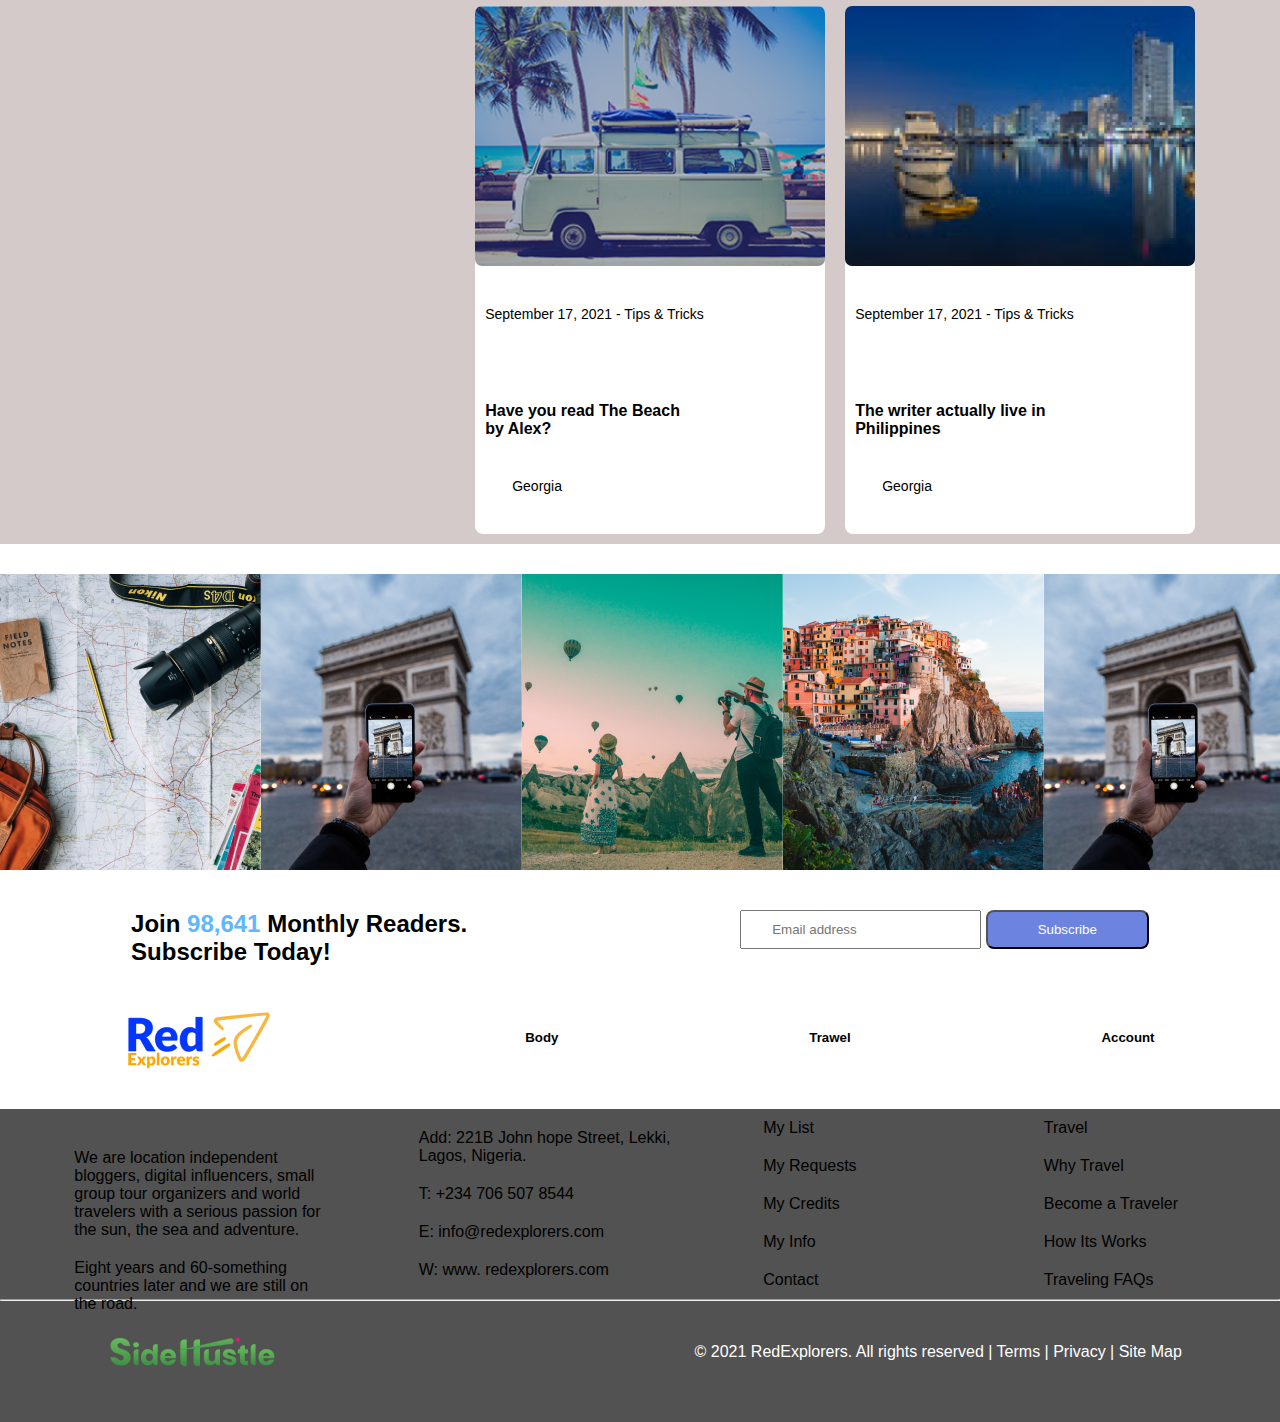
==== commit ffeaf6c3: "final created" ====
--- a/index.html
+++ b/index.html
@@ -16,13 +16,13 @@
     <div class="welcomepage">
         <div class="navigationbar">
             <div class="mainlogo">
-                <a href="./index.html"><img src="./assets/images/Logo (2).svg" alt="logo"></a>
-            </div>
-            <a class="selected" href="./index.html">Home</a>
-            <a href="./aboutus.html">About us</a>
-            <a href="./destination.html">Destination</a>
-            <a href="./tips.html">Tips</a>
-            <a href="./contact.html">Contact</a>
+                <a  href="./index.html"><img src="./assets/images/Logo (2).svg" alt="logo"></a>
+            </div>
+            <a class="selected nav" href="./index.html">Home</a>
+            <a class="nav" href="./aboutus.html">About us</a>
+            <a class="nav" href="./destination.html">Destination</a>
+            <a class="nav" href="./tips.html">Tips</a>
+            <a class="nav" href="./contact.html">Contact</a>
         </div>
         <div class="section1">
             <h3>THE COUNTER: <span>70</span> Countries <span>1036 </span>Cities </h3>
@@ -128,7 +128,7 @@
             </div>
 
             <div class="card8">
-                <h2>Product That I Have</h2>
+                <h2 style="padding-top: 10px;">Product That I Have</h2>
 
                 <div class="first">
 
--- a/assets/Css/style.css
+++ b/assets/Css/style.css
@@ -38,7 +38,7 @@
   background-color: #0336FF;
 }
 
-.navigationbar a:hover {
+.navigationbar .nav:hover {
   background-color: #0336FF;
 }
 
@@ -70,6 +70,7 @@
   width: 22ch;
   text-align: center;
   font-size: 64px;
+  padding: 10px;
 }
 
 .section1 span {
@@ -80,6 +81,7 @@
 .section1 span,
 .section1 p {
   font-size: 30px;
+  padding: 10px;
 }
 
 .location {
@@ -182,6 +184,10 @@
 .card4 i {
   background-color: white;
   padding: 6px;
+}
+.card4 img{
+  width: 100%;
+  object-fit: cover;
 }
 
 /* .icon{
@@ -214,6 +220,7 @@
 .card6 img {
   height: 60px;
   margin-right: 5px;
+  border-radius: 7px;
 }
 
 .card7 a {
@@ -258,6 +265,7 @@
 .card8 img {
   height: 60px;
   margin-right: 5px;
+  padding: 10px;
 }
 
 
@@ -351,6 +359,7 @@
   display: flex;
   gap: 40px;
   flex-direction: column;
+  margin-bottom: 10px;
 
 }
 
@@ -358,6 +367,7 @@
   width: 350px;
   height: 260px;
   object-fit: cover;
+  border-radius: 7px;
 }
 
 .card11 p {
@@ -382,6 +392,7 @@
 
 .card12 h1 {
   width: 32ch;
+  padding: 10px;
 }
 
 .card12 h1 span {
@@ -398,7 +409,7 @@
 .section2 {
   display: flex;
   justify-content: space-around;
-  background-color: rgb(207, 196, 196);
+   background-color: rgb(212, 202, 202);
 }
 
 .card1,
@@ -441,6 +452,7 @@
 
 .footer1 button:hover {
   background-color: blue;
+  cursor: pointer;
 }
 
 .footerhead {
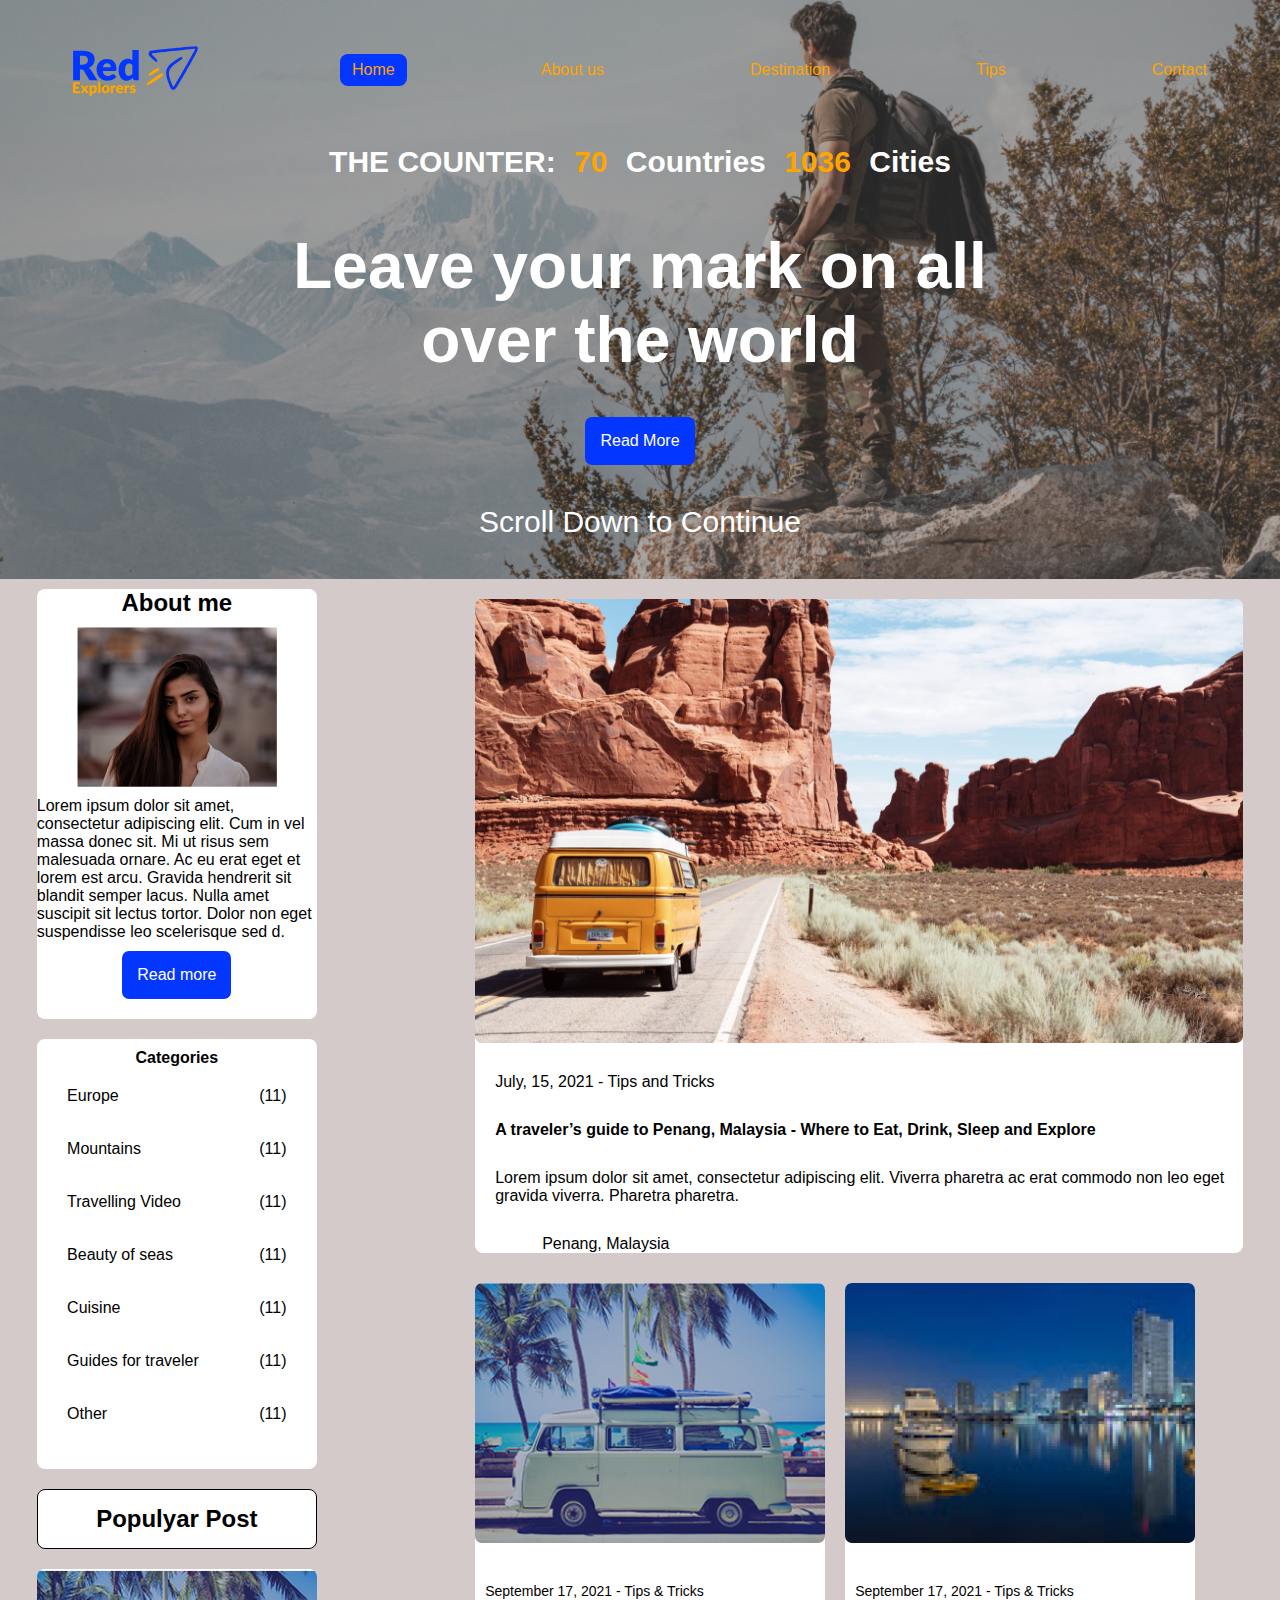
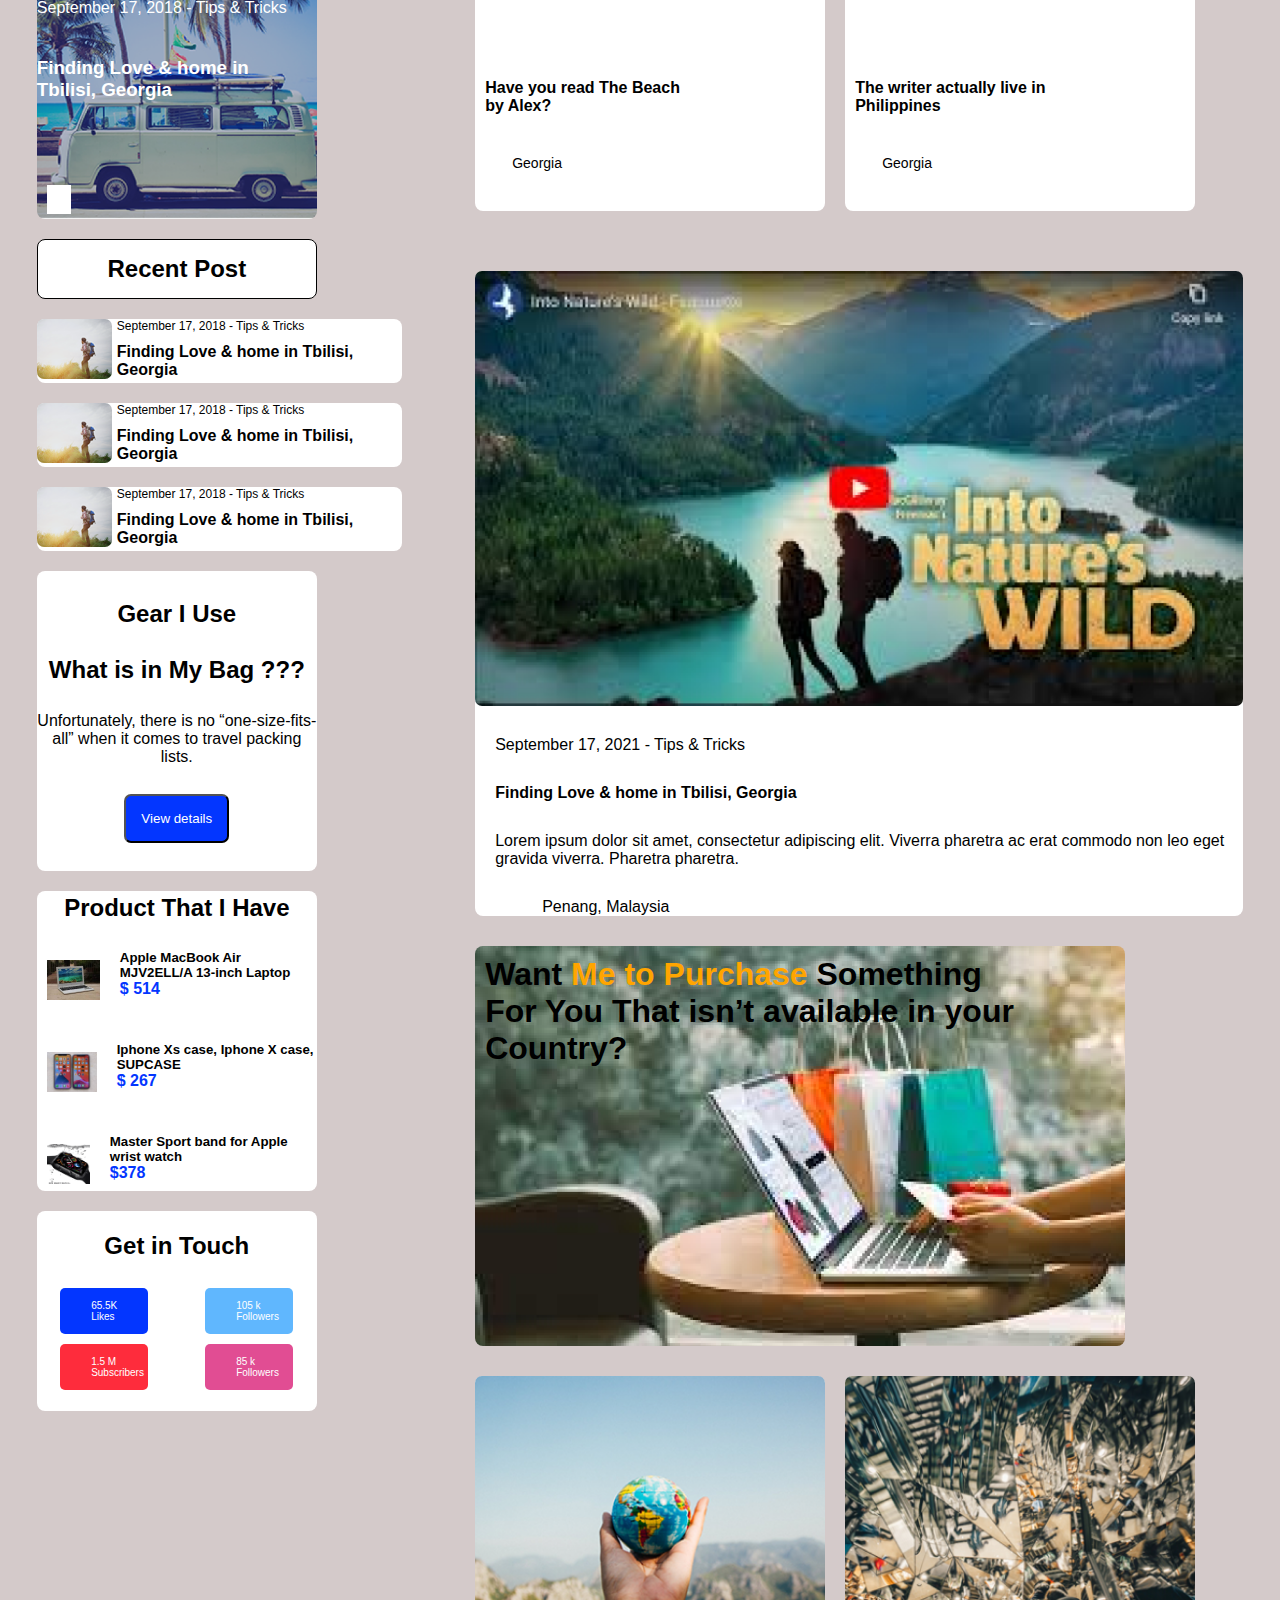
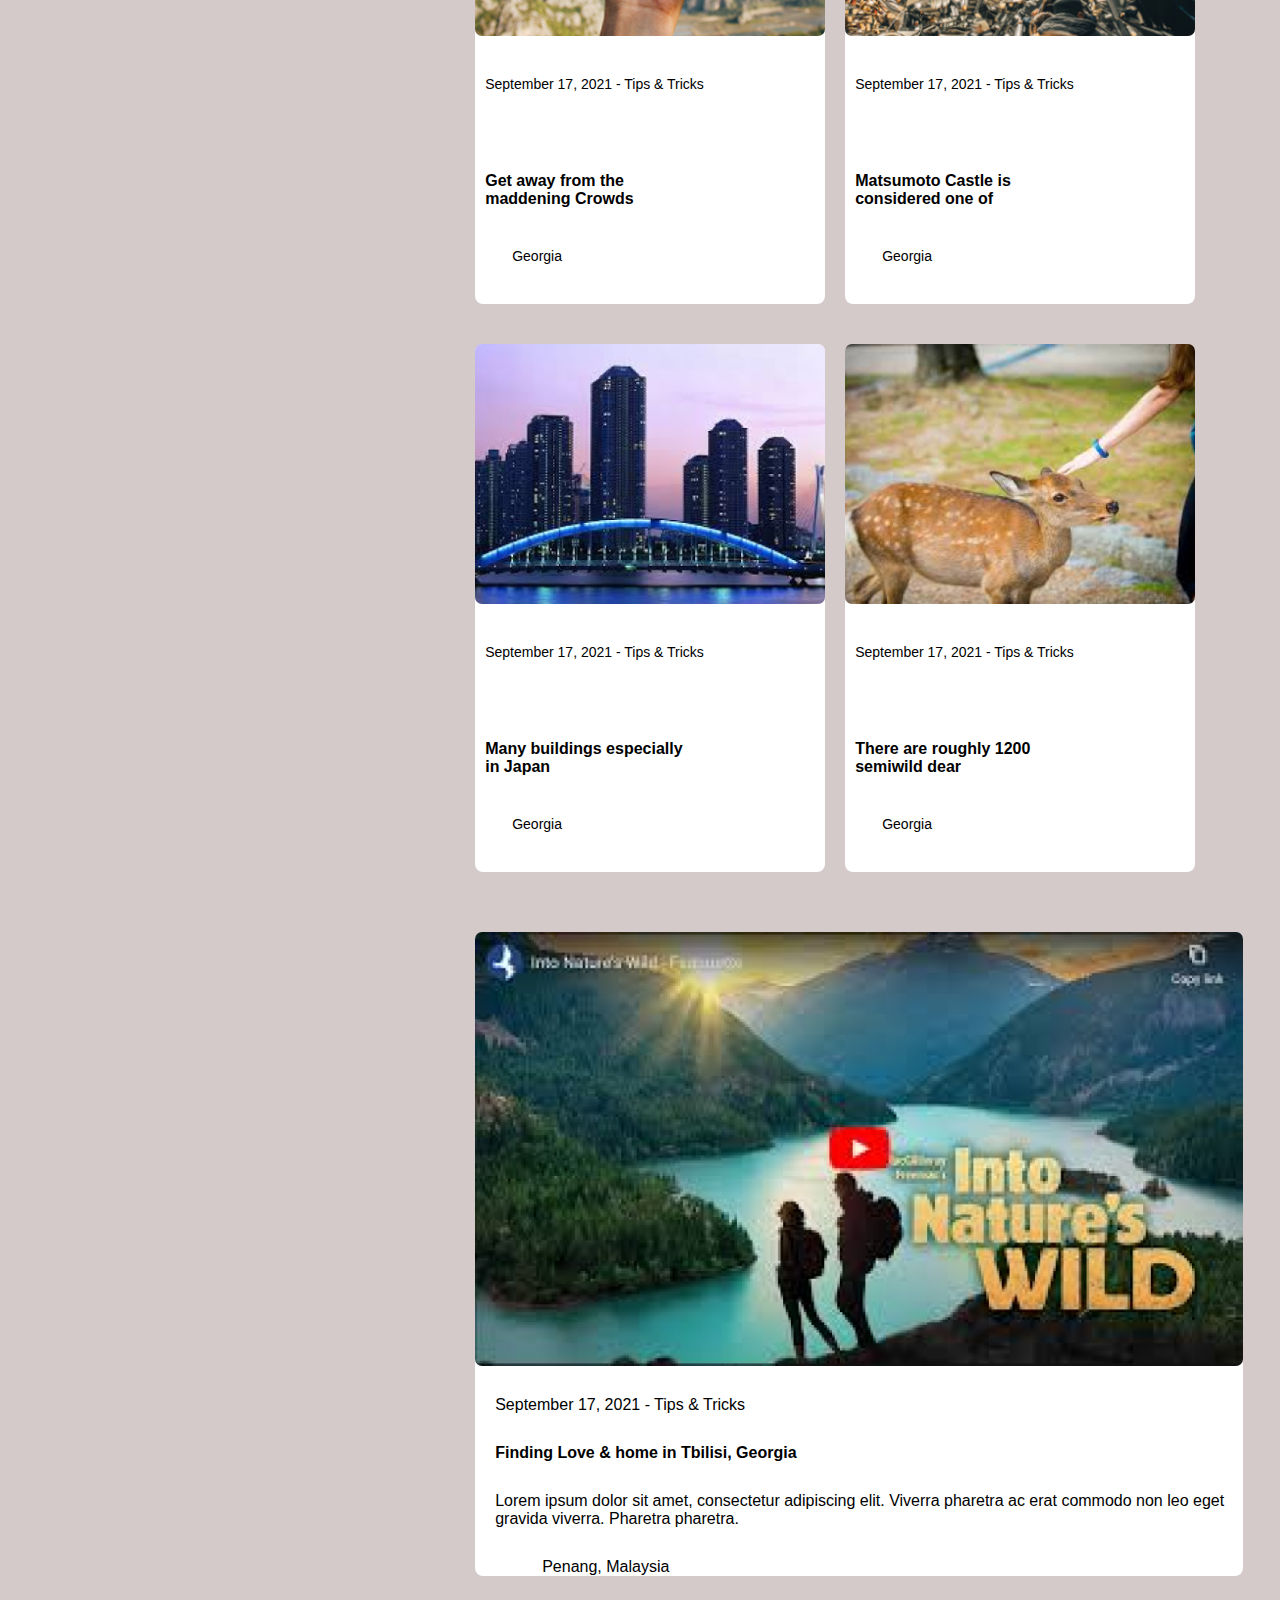
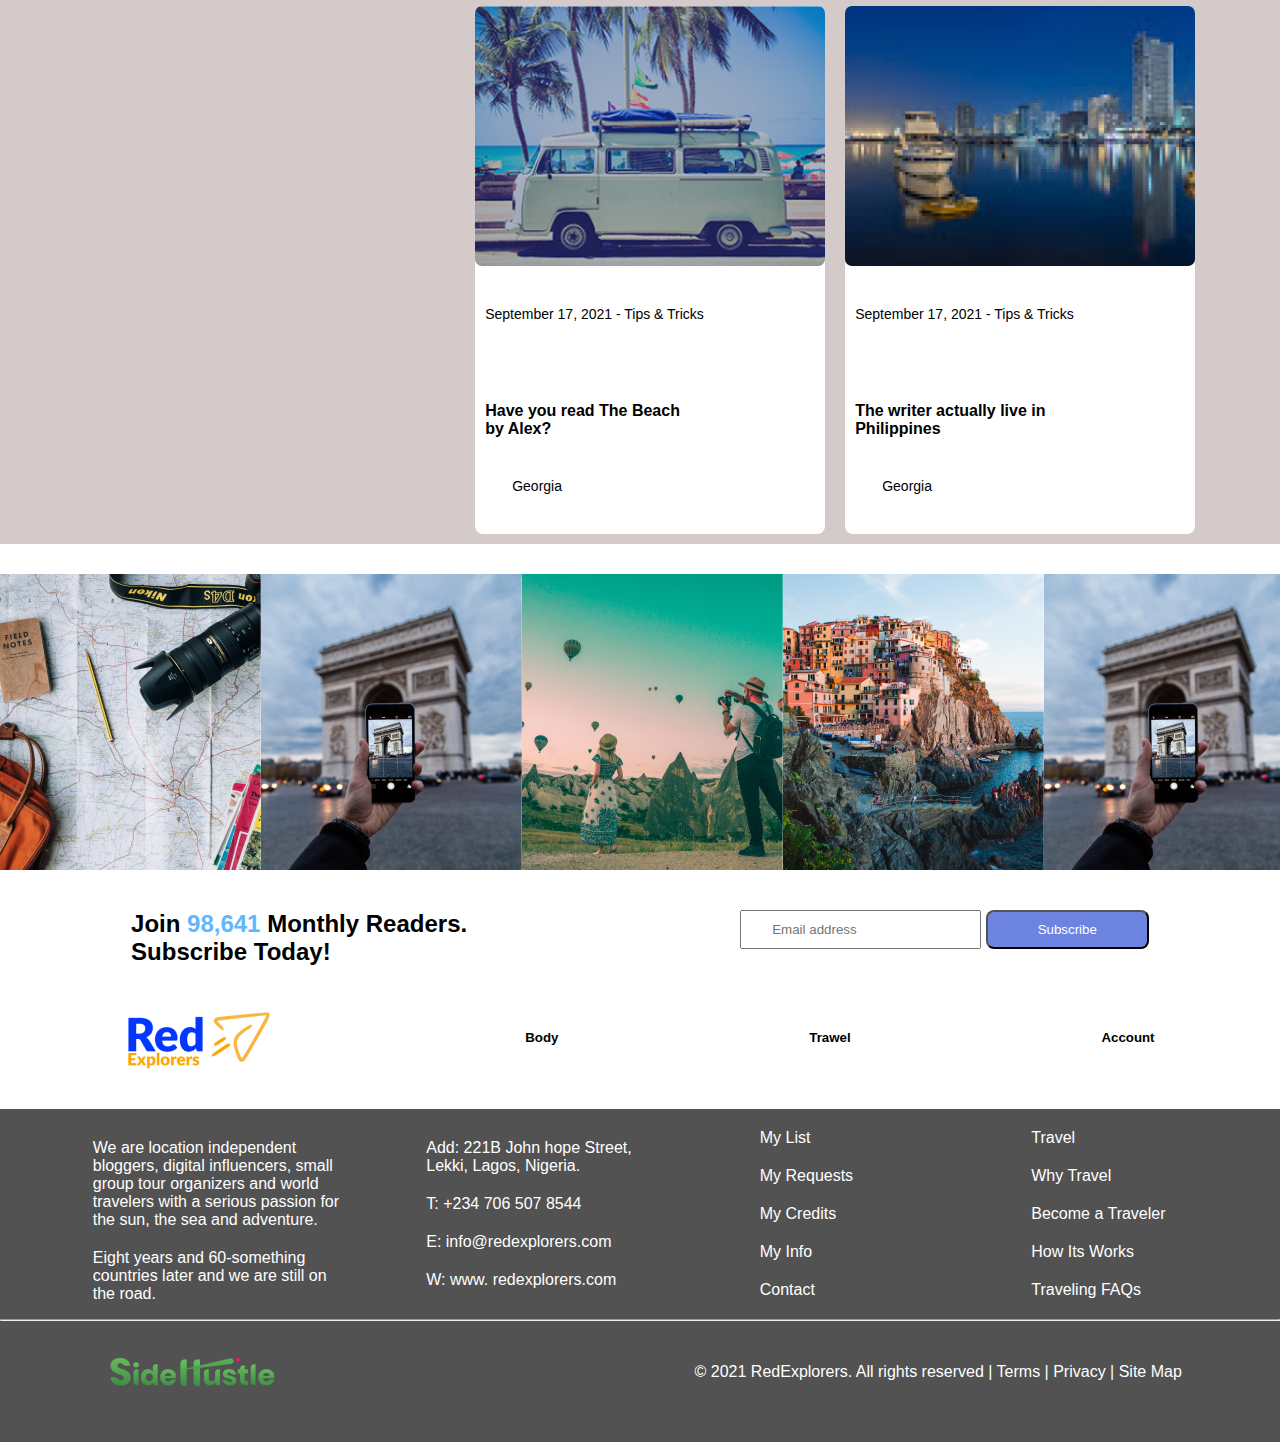
==== commit 7abef821: "final created" ====
--- a/index.html
+++ b/index.html
@@ -16,7 +16,7 @@
     <div class="welcomepage">
         <div class="navigationbar">
             <div class="mainlogo">
-                <a  href="./index.html"><img src="./assets/images/Logo (2).svg" alt="logo"></a>
+                <a href="./index.html"><img src="./assets/images/Logo (2).svg" alt="logo"></a>
             </div>
             <a class="selected nav" href="./index.html">Home</a>
             <a class="nav" href="./aboutus.html">About us</a>
@@ -327,13 +327,24 @@
             </div>
         </div>
     </div>
-    <div class="images">
-        <img src="./assets/images/qyAka7W5uMY.png" alt="">
-        <img src="./assets/images/O0zLR_lVt8I.png" alt="">
-        <img src="./assets/images/miKmVyq3qhE.png" alt="">
-        <img src="./assets/images/rknrvCrfS1k.png" alt="">
-        <img src="./assets/images/O0zLR_lVt8I.png" alt="">
-        <img src="./assets/images/qyAka7W5uMY.png" alt="">
+    <div class="sliderimages">
+        <div class="images">
+            <img src="./assets/images/qyAka7W5uMY.png" alt="">
+            <img src="./assets/images/O0zLR_lVt8I.png" alt="">
+            <img src="./assets/images/miKmVyq3qhE.png" alt="">
+            <img src="./assets/images/rknrvCrfS1k.png" alt="">
+            <img src="./assets/images/O0zLR_lVt8I.png" alt="">
+            <img src="./assets/images/qyAka7W5uMY.png" alt="">
+            <img src="./assets/images/O0zLR_lVt8I.png" alt="">
+            <img src="./assets/images/miKmVyq3qhE.png" alt="">
+            <img src="./assets/images/rknrvCrfS1k.png" alt="">
+            <img src="./assets/images/O0zLR_lVt8I.png" alt="">
+            <img src="./assets/images/qyAka7W5uMY.png" alt="">
+            <img src="./assets/images/miKmVyq3qhE.png" alt="">
+            <img src="./assets/images/rknrvCrfS1k.png" alt="">
+            <img src="./assets/images/O0zLR_lVt8I.png" alt="">
+            <img src="./assets/images/qyAka7W5uMY.png" alt="">
+        </div>
     </div>
     <div class="footer1">
         <h2 style="width: 26ch;">
--- a/assets/Css/style.css
+++ b/assets/Css/style.css
@@ -430,8 +430,31 @@
 
 .images {
   margin-top: 30px;
-  display: flex;
-}
+  display: flex;}
+
+  .images {
+  
+    width: 100%;
+    animation: slider 15s infinite linear;
+    display: flex;
+}
+
+@keyframes slider {
+    from {
+        transform: translateX(0);
+
+    }
+
+    to {
+        transform: translateX(-100%);
+
+    }
+}
+.sliderimages{
+  overflow: hidden;
+  width: 100%;
+}
+
 
 .footer1 {
   margin-top: 40px;
@@ -464,6 +487,9 @@
 
 .footerhead h5 {
   font-weight: 900
+}
+.footerends{
+  padding: 20px;
 }
 
 .footerend1 {
@@ -473,7 +499,8 @@
   height: 150px;
   width: 20%;
   margin-left: 30px;
-  margin-top: 40px;
+  color: white;
+
 }
 
 .footerend2 {
@@ -482,6 +509,7 @@
   gap: 20px;
   height: 150px;
   width: 20%;
+  color: white;
 
 }
 
@@ -492,6 +520,7 @@
   gap: 20px;
   height: 170px;
   width: 15%;
+  
 
 }
 
@@ -499,7 +528,8 @@
 .footerend3 a,
 .footerend4 a {
   text-decoration: none;
-  color: black;
+  color: white;
+
 }
 
 .footerends {
